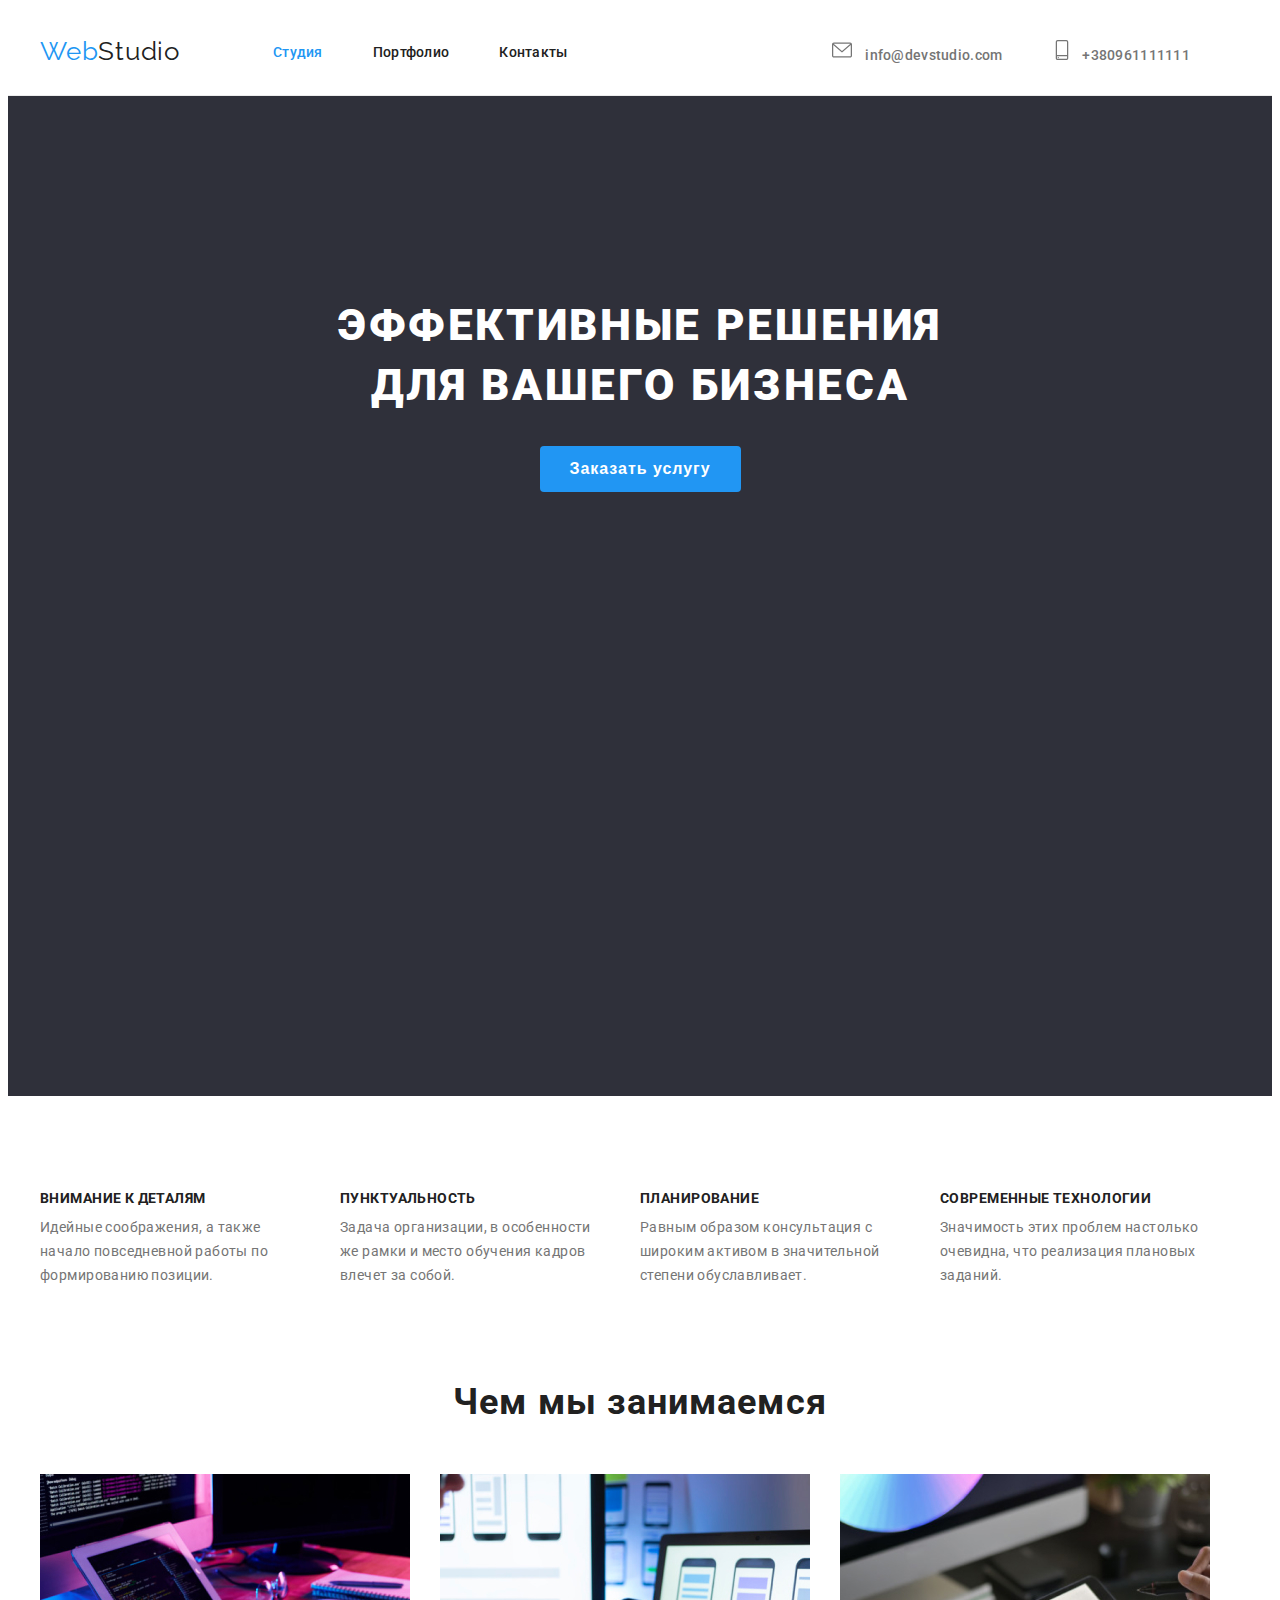
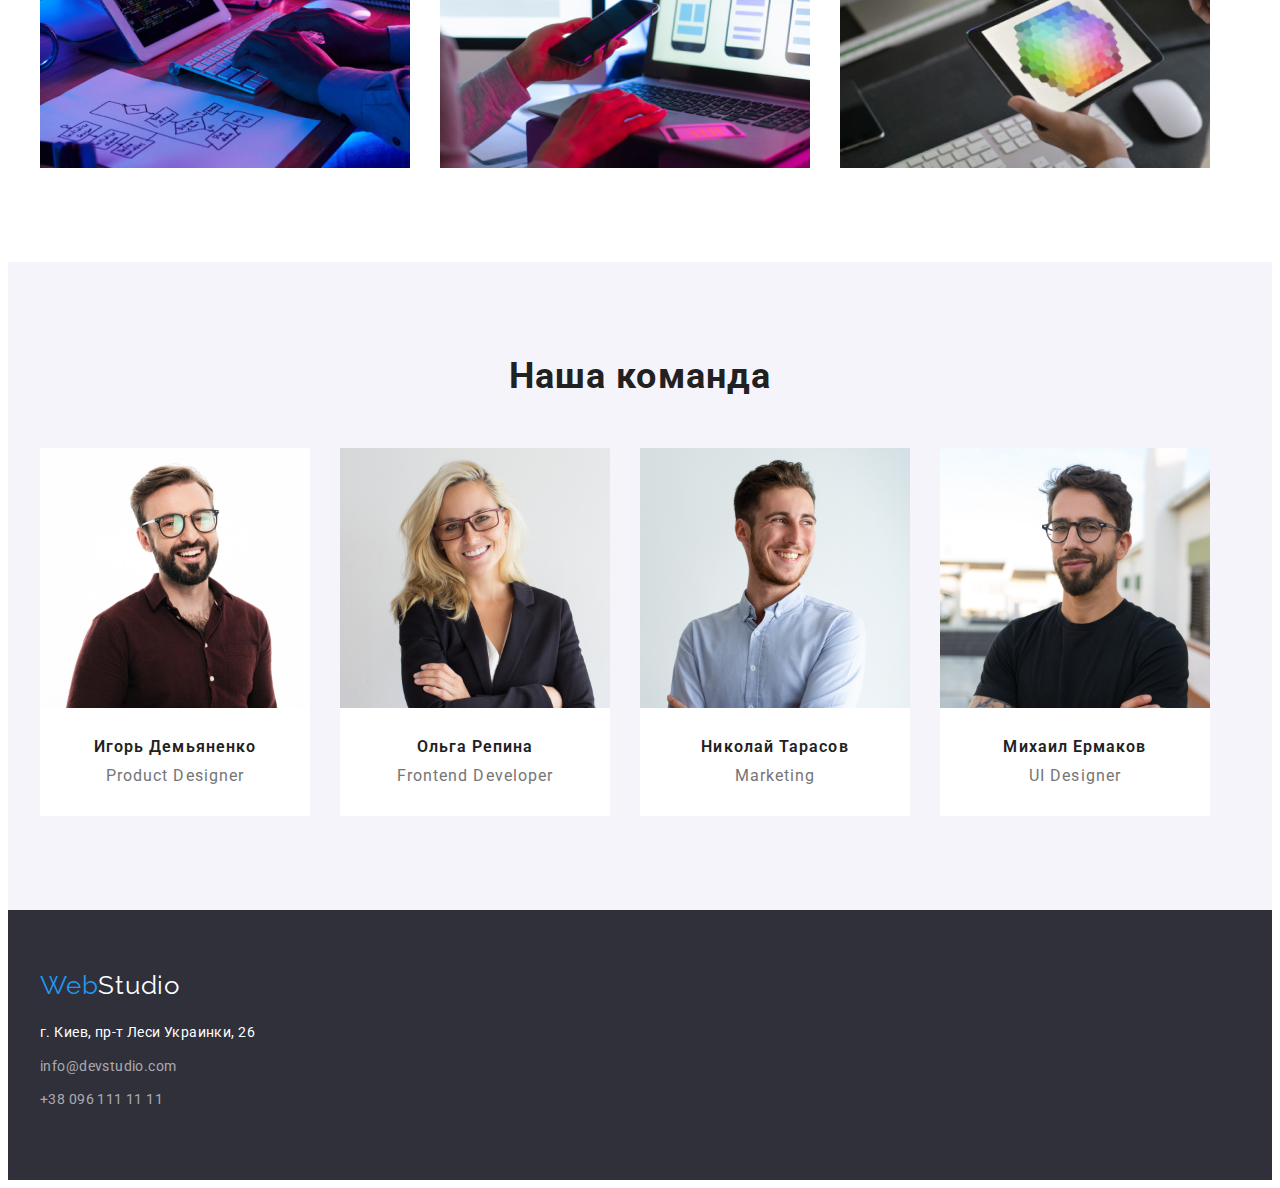
==== index.html @ 18bef652 "исправлены ошибки по 3" ====
<!DOCTYPE html>
<html lang="ru">
<head>
    <meta charset="UTF-8">
    <meta name="viewport" content="width=device-width, initial-scale=1.0">
    <title lang="en">Web Studio</title>
    <link rel="preconnect" href="https://fonts.gstatic.com"> 
    <link 
          href="https://fonts.googleapis.com/css2?family=Raleway:wght@700&family=Roboto:wght@400;500;700;900&display=swap" 
          rel="stylesheet">
    <link rel="stylesheet" href="https://cdnjs.cloudflare.com/ajax/libs/modern-normalize/1.0.0/modern-normalize.min.css" integrity="sha512-ISS7cAi1PEhQ8jnbJpJZMd29NlhNj4AWYyLOSp2CE/CsHxTCu+r+t0D2yoJudVrd0/8fTVPUVDzY5Tvli75u/g==" crossorigin="anonymous" />
    <link rel="stylesheet" href="./css/styles.css">
</head>
<!--Header-->
<body>
    <header class="header">
        <div class="conteiner main-header">
            <nav class="navigation">
                <a class="logo-link  link" href="./index.html"><span class="logo">Web</span>Studio</a>
                <ul class="navigation-list list">
                    <li class="navigation-list-item">
                        <a class="navigation-list-link link current" href="./index.html">Студия</a>
                    </li>
                    <li class="navigation-list-item">
                        <a class="navigation-list-link link" href="./portfolio.html">Портфолио</a>
                    </li>
                    <li class="navigation-list-item">
                        <a class="navigation-list-link link" href="#">Контакты</a>
                    </li>
                </ul>
            </nav>
            <ul class="list contacts-list">
                <li><a class="contacts-link link"  href="mailto:info@devstudio.com">
                    <svg class="contact-icon">
                       <use href="./symbol-defs.svg#icon-mail"></use>
                    </svg> info@devstudio.com</a>
                </li>
                <li><a class="contacts-link link" href="tel:+380961111111">
                    <svg class="contact-icon">
                        <use href="./symbol-defs.svg#icon-smartphone"></use>
                    </svg>+380961111111</a>
                </li>
            </ul>  
        </div> 
    </header>
    <main>
    <!--Hero-->
        <section class="hero">
            <div class="conteiner">
                 <h1 class="hero-text">Эффективные решения для вашего бизнеса</h1>
                 <button class="button" type="button">Заказать услугу</button>
            </div>
        </section>
        <section class="features">
            <div class="conteiner"> 
                <ul class="post-list list">
                    <li class="post-title">
                        <h4 class="post-title-text">Внимание к деталям</h4>    
                        <p class="text">Идейные соображения, а также начало повседневной работы по формированию позиции.</p>
                    </li>   
                    <li class="post-title">
                        <h4 class="post-title-text">Пунктуальность</h4>
                        <p class="text">Задача организации, в особенности же рамки и место обучения кадров влечет за собой.</p>
                    </li>
                    <li class="post-title">
                       <h4 class="post-title-text">Планирование</h4>
                       <p class="text">Равным образом консультация с широким активом в значительной степени обуславливает.</p>
                    </li>
                    <li class="post-title">
                        <h4 class="post-title-text">Современные технологии</h4>
                        <p class="text">Значимость этих проблем настолько очевидна, что реализация плановых заданий.</p>
                    </li>   
                </ul>
            </div>
        </section>
            <!--GALLERY-->
        <section class="works"> 
         <div class="conteiner">
            <h2 class="our-products">Чем мы занимаемся</h2>
            <ul class="our-products-list list">
                <li class="our-products-item">
                    <img class="computer" src="./ourproduct/box1.jpg" alt="верстка" width="370" height="294">
                </li>
                <li class="our-products-item">
                    <img class="loptop" src="./ourproduct/box2.jpg" alt="приожения" width="370" height="294">
                </li>
                <li class="our-products-item">
                    <img class="tablet" src="./ourproduct/box3.jpg" alt="дизайн" width="370" height="294">
                </li>
            </ul>
         </div>
        </section>
    <section class="team" >
        <div class="conteiner">
            <h2 class="our-team-h">Наша команда</h2>
            <ul class="our-team list">
                <li class="our-team-list">
                    <img class="igor" src="./people/img.jpg" alt="Игорь Демьяненко" width="270" height="260">
                    <div class="team-description">
                        <h3 class="our-names" >Игорь Демьяненко</h3>
                    <p class="our-profession" lang="en">Product Designer</p>
                    </div>
                </li>
                <li class="our-team-list">
                     <img class="olga" src="./people/img-1.jpg" alt="Oльга Репина" width="270" height="260">
                     <div class="team-description">
                        <h3 class="our-names" >Ольга Репина</h3>
                        <p class="our-profession" lang="en">Frontend Developer</p>
                     </div>
                </li>
                <li class="our-team-list">
                    <img class="nikolay" src="./people/img-2.jpg" alt="Николай Тарасов" width="270" height="260">
                    <div class="team-description">
                        <h3 class="our-names" >Николай Тарасов</h3>
                        <p class="our-profession" lang="en">Marketing</p>
                    </div>
                </li>
                <li class="our-team-list">
                    <img class="mihail" src="./people/img-3.jpg" alt="Михаил Ермаков" width="270" height="260">
                    <div class="team-description">
                        <h3 class="our-names" >Михаил Ермаков</h3>
                        <p class="our-profession" lang="en">UI Designer</p>
                    </div>
                </li>
            </ul>
        </div>
        
     </section>
    </main>
    <footer id="footer" class="footer"> 
        <div class="conteiner">
            <a class="logo-link-2 link" href="./index.html"><span class="logo-2">Web</span>Studio</a>
            <address>
                <ul class="footer-addres link list">
                    <li>
                        <a href="https://goo.gl/maps/Ce2jviXbWAB63QqT9" class="down-addres link">г. Киев, пр-т Леси Украинки, 26</a><br></li>
                    <li>
                        <a href="mailto:info@example.com" class="down-contacts link">info@devstudio.com</a><br></li>
                    <li>
                        <a href="tel:+380961111111" class="down-contacts link">+38 096 111 11 11</a></li>
                </ul>
            </address>
        </div>
        
</footer>
</body>   
</html>
---- css/styles.css ----
body{
    font-family: "Roboto", sans-serif;
    color: #212121;
}

html {
    --hover-color: #2196f3;
    --p-color: #757575;
    --bg-color: #2f303a;
    --text-color: #212121;
}
h1,
h2,
h3,
h4,
h5,
h6,
p{
  margin: 0;
}
ul,
ol{
  margin: 0;
  padding: 0;
}
img{
  display: block;
}
.link{
  text-decoration: none;
  display: inline-block;
}
.list{
  list-style-type: none;
  padding: 0;
  margin: 0;
}
.conteiner{
  width: 1200px;
  margin: 0 auto;
  padding: 0 15px;
  }

/*========header===========*/
.header {
  border-bottom: 1px solid #ececec;


}

.main-header{
  display: flex;
  align-items: center;
}
.navigation{
  display: flex;
  align-items: center;
}
.navigation-list{
  display: flex;
  align-items: center;
}
.logo-link{
  margin-right: 93px;
}
.link.current{
  color: var(--hover-color);
}


.logo{
    font-family: "Raleway",sans-serif;
    font-style: normal;
    font-weight: 400;
    font-size: 26px;
    line-height: 1.192;
    letter-spacing: 0.03em;
    color: #2196F3;
}
.logo-link{
    font-family: "Raleway",sans-serif;
    font-style: normal;
    font-weight: 400;
    font-size: 26px;
    line-height: 1.192;
    letter-spacing: 0.03em;
    color: var(--text-color);
}

.navigation-list-link{
  font-weight: 500;
  font-size: 14px;
  line-height: 1.143;
  letter-spacing: 0.02em;
  color: var(--text-color);
}
.navigation-list-link,
.contacts-link {
padding: 32px 0;
}
.navigation-list-link:hover,
.navigation-list-link:focus{
   color: var(--hover-color);
}
.navigation-list-item:not(:last-child){
  margin-right: 50px;
}

.contacts-list{
  display: flex;
  align-items: center;
  margin-left: auto;
}

.contacts-link{
  font-weight: 500;
  font-size: 14px;
  line-height: 1.143;
  letter-spacing: 0.02em;
  margin-right: 50px;
   color: #757575;
}
.contacts-link:hover,
.contacts-link:focus{
    color: #2196F3;
}
.contact-icon{
  width: 20px;
  height: 20px;
  margin-right: 10px;
}


/*===============HERO=========*/
.hero {
max-width: 1600px;
height: 600px;
margin-left: auto;
margin-right: auto;
padding-bottom: 200px;
padding-top: 200px;
background: var(--bg-color);

text-align: center;
}


.hero-text{
    font-weight: 900;
    font-size: 44px;
    line-height: 1.36;
    letter-spacing: 0.06em;
    text-transform: uppercase;
    max-width: 700px;
    color: #FFFFFF;
    margin-left: auto;
    margin-right: auto;
    margin-bottom: 30px;

}
/*------------button---------*/

.button{
min-width: 200px;
border: none;
background: #2196F3;
border-radius: 4px;
font-weight: 700;
font-size: 16px;
line-height: 1.875;
text-align: center;
letter-spacing: 0.06em;
color: #FFFFFF;
padding: 8px 30px;
display: inline-block;
}

  .button:hover {
    background-color: #ffffff;
    color: var(--hover-color);
  }
  .overlay{
    height:  600px;
  }

   /*==========section-title===========*/
  
  .features{
    padding-top: 94px;
    padding-bottom: 94px;
  }
  .post-list{
  display: flex;
  }
  .post-title{
    width: 270px;
    }
    .post-title:not(:last-child){
      margin-right: 30px;
    }
  
   .post-title-text{
    font-weight: 700;
    font-size: 14px;
    line-height: 1.142;
    letter-spacing: 0.03em;
    text-transform: uppercase;
    color: var(--text-color);
    margin-bottom: 10px;
  }
  
.text{
  font-size: 14px;
  line-height: 1.714;
  letter-spacing: 0.03em;
  color: #757575;
}

.our-products{
  font-weight: 700;
  font-size: 36px;
  line-height: 1.667;
  text-align: center;
  letter-spacing: 0.03em;
  color: var(--text-color);
}


/*=======GALERY=========*/
.works{
  padding-bottom: 94px;
  text-align: center;
}
.our-products{
font-weight: 700;
font-size: 36px;
line-height: 1.166;
letter-spacing: 0.03em;
margin-bottom: 50px;
color:var(--text-color);
}
.our-products-list{
  display: flex;
  align-items: center;
}
.our-products-item:not(:last-child) {
margin-right: 30px;
}

/*===========TEAM==========*/

.team{
  padding-top: 94px;
  padding-bottom: 94px;
  text-align: center;
background: #F5F4FA;
}
.our-team-h{
font-weight: 700;
font-size: 36px;
line-height: 1.166;
letter-spacing: 0.03em;
margin-bottom: 50px;
color: var(--text-color);
}
.our-team{
font-weight: 700;
font-size: 36px;
line-height: 1.166;
letter-spacing: 0.03em;
display: flex;
align-items: center;

}

.team-description{
  padding: 30px 15px;
}

/*----------img--------------*/
.our-team-list:not(:last-child){
margin-right: 30px;

}
.our-team-list{
  background-color: #FFFFFF;
}
.our-names {
  font-weight: 600;
  font-size: 16px;
  line-height: 1.18;
  color: var(--text-color);
}

.our-names {
  text-decoration: none;
}

.our-profession {
  margin-top: 10px;
  font-weight: 400;
  font-size: 16px;
  line-height: 1.18;
  color: var(--p-color);
}

/*=======footer=========*/
.footer {
    padding: 60px 0;
    background: var(--bg-color);
  }

  .logo-2 {
    font-family: "Raleway",sans-serif;
    font-style: normal;
    font-weight: 400;
    font-size: 26px;
    line-height: 1.192;
    letter-spacing: 0.03em;
    
    color: #2196F3;}
  .logo-link-2{
    font-family: "Raleway",sans-serif;
    font-style: normal;
    font-weight: 400;
    font-size: 26px;
    line-height: 1.192;
    letter-spacing: 0.03em;
    color: #ffffff;}
    .logo-link-2{
      margin-bottom: 20px;
    }
     
  .down-addres {
    font-style: normal;
    font-size: 14px;
    line-height: 1.714;
    letter-spacing: 0.03em;
    color: #FFFFFF;
  }
  .down-addres:hover {
    color: var(--hover-color);
  }
  .down-addres{
    margin-bottom: 9px;
  }
  .down-contacts {
    font-style: normal;
    font-weight: normal;
    font-size: 14px;
    line-height: 24px;
    letter-spacing: 0.03em;
    color: rgba(255, 255, 255, 0.6);
  }
  .down-contacts:hover {
    color: var(--hover-color);
  }
  .down-contacts{
    margin-bottom: 9px;
  }

/*===========PORTFOLIO============*/
/*---buttons такаие же как и встудии--*/
.main-title{
  padding-top: 94px;
  padding-bottom: 94px;
}
.navigation-portfolio-btn{
  display: flex;
  justify-content: center;
  margin-bottom: 50px;
}
.portfolio-button{
  font-family: inherit;
  border: none;
  background: #F5F4FA;
  border-radius: 4px;
  font-weight: 500;
  font-size: 16px;
  line-height: 1.62;
  text-align: center;
  letter-spacing: 0.06em;
  color: var(--text-color);
  padding: 6px 20px;
  display: inline-block;
  }
  .all{
    min-width: 73px;
  }
  .sites{
    min-width: 128px;
  }
  .apps{
    min-width: 145px;
  }
  .design{
    min-width: 103px;
  }
  .marketing{
    min-width: 130px;
  }
  
    .portfolio-button:hover,
    .portfolio-button:focus
     {
       cursor: pointer;
      background-color: var(--hover-color);
      color: #FFFFFF;
    }
.btn-link:not(:last-child){
  margin-right: 8px;
}
.link-title-img{
  display: flex;
  flex-wrap: wrap;
  align-items: center;
}
.navigation-link{
  max-width: 370px;
  margin-right: 30px;
  background-color: #FFFFFF;
  border: 1px solid #EEEEEE;
  box-sizing: border-box;
  margin-bottom: 30px;
}
.navigation-link:nth-child(3n){
  margin-right: 0;
}
.our-works {
font-weight: 700;
font-size: 18px;
line-height: 200%;
letter-spacing: 0.06em;
color: var(--text-color);
margin-bottom: 4px;
}
.our-works-text{
font-weight: normal;
font-size: 16px;
line-height: 1.875;
letter-spacing: 0.03em;
color: var(--p-color)
}
.project-description{
  padding: 20px 24px;
}
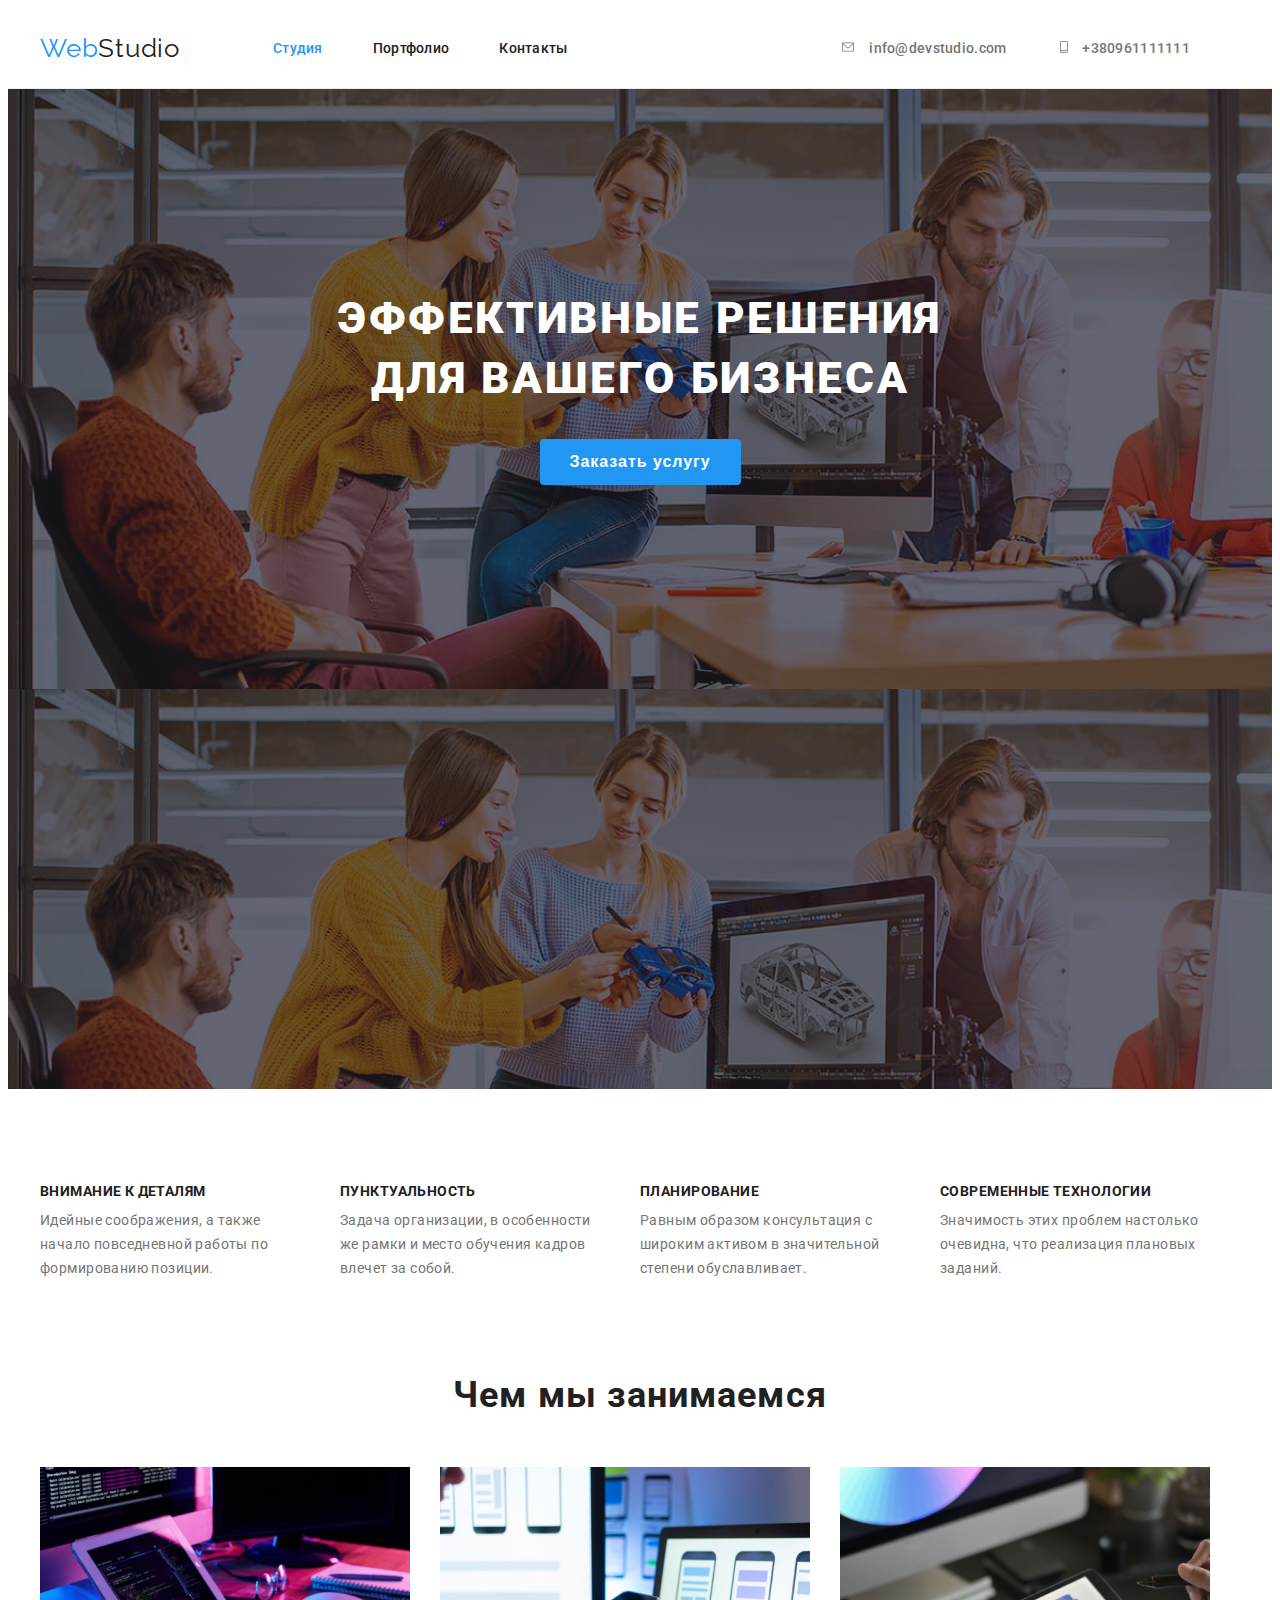
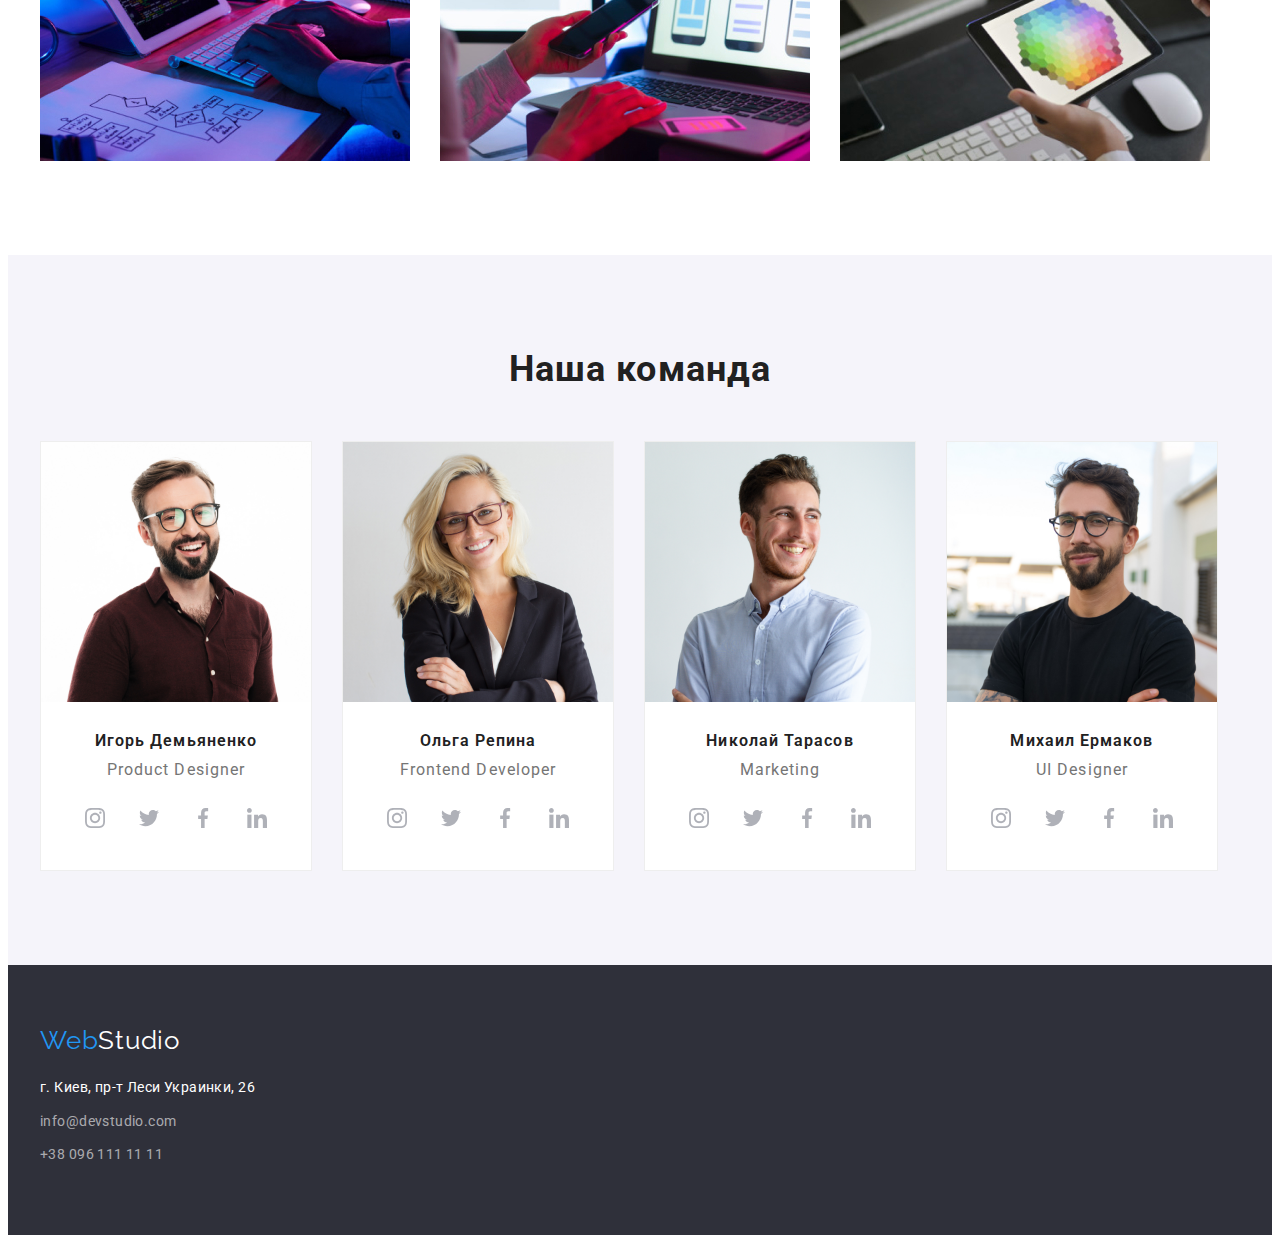
==== commit 024711c0: "социальные иконки в процессе" ====
--- a/index.html
+++ b/index.html
@@ -32,12 +32,12 @@
             <ul class="list contacts-list">
                 <li><a class="contacts-link link"  href="mailto:info@devstudio.com">
                     <svg class="contact-icon">
-                       <use href="./symbol-defs.svg#icon-mail"></use>
+                       <use href="./images/sprite.svg#icon-mail"></use>
                     </svg> info@devstudio.com</a>
                 </li>
                 <li><a class="contacts-link link" href="tel:+380961111111">
                     <svg class="contact-icon">
-                        <use href="./symbol-defs.svg#icon-smartphone"></use>
+                        <use href="./images/sprite.svg#icon-smartphone"></use>
                     </svg>+380961111111</a>
                 </li>
             </ul>  
@@ -99,6 +99,36 @@
                     <div class="team-description">
                         <h3 class="our-names" >Игорь Демьяненко</h3>
                     <p class="our-profession" lang="en">Product Designer</p>
+                    <ul class="social-list list">
+                        <li class="social-list-item">
+                            <a href="" class="social-list-link link">
+                                <svg class="social-list-icon">
+                                    <use href="./images/sprite.svg#icon-instagram"></use>
+                                </svg>
+                            </a>
+                        </li>
+                        <li class="social-list-item">
+                            <a href="" class="social-list-link link">
+                                <svg class="social-list-icon">
+                                    <use href="./images/sprite.svg#icon-twitter"></use>
+                                </svg>
+                            </a>
+                        </li>
+                        <li class="social-list-item">
+                            <a href="" class="social-list-link link">
+                                <svg class="social-list-icon">
+                                    <use href="./images/sprite.svg#icon-facebook"></use>
+                                </svg>
+                            </a>
+                        </li>
+                        <li class="social-list-item">
+                            <a href="" class="social-list-link link">
+                                <svg class="social-list-icon">
+                                    <use href="./images/sprite.svg#icon-linkedin"></use>
+                                </svg>
+                            </a>
+                        </li>
+                    </ul>
                     </div>
                 </li>
                 <li class="our-team-list">
@@ -106,6 +136,36 @@
                      <div class="team-description">
                         <h3 class="our-names" >Ольга Репина</h3>
                         <p class="our-profession" lang="en">Frontend Developer</p>
+                        <ul class="social-list list">
+                            <li class="social-list-item">
+                                <a href="" class="social-list-link link">
+                                    <svg class="social-list-icon">
+                                        <use href="./images/sprite.svg#icon-instagram"></use>
+                                    </svg>
+                                </a>
+                            </li>
+                            <li class="social-list-item">
+                                <a href="" class="social-list-link link">
+                                    <svg class="social-list-icon">
+                                        <use href="./images/sprite.svg#icon-twitter"></use>
+                                    </svg>
+                                </a>
+                            </li>
+                            <li class="social-list-item">
+                                <a href="" class="social-list-link link">
+                                    <svg class="social-list-icon">
+                                        <use href="./images/sprite.svg#icon-facebook"></use>
+                                    </svg>
+                                </a>
+                            </li>
+                            <li class="social-list-item">
+                                <a href="" class="social-list-link link">
+                                    <svg class="social-list-icon">
+                                        <use href="./images/sprite.svg#icon-linkedin"></use>
+                                    </svg>
+                                </a>
+                            </li>
+                        </ul>
                      </div>
                 </li>
                 <li class="our-team-list">
@@ -113,6 +173,36 @@
                     <div class="team-description">
                         <h3 class="our-names" >Николай Тарасов</h3>
                         <p class="our-profession" lang="en">Marketing</p>
+                        <ul class="social-list list">
+                        <li class="social-list-item">
+                            <a href="" class="social-list-link link">
+                                <svg class="social-list-icon">
+                                    <use href="./images/sprite.svg#icon-instagram"></use>
+                                </svg>
+                            </a>
+                        </li>
+                        <li class="social-list-item">
+                            <a href="" class="social-list-link link">
+                                <svg class="social-list-icon">
+                                    <use href="./images/sprite.svg#icon-twitter"></use>
+                                </svg>
+                            </a>
+                        </li>
+                        <li class="social-list-item">
+                            <a href="" class="social-list-link link">
+                                <svg class="social-list-icon">
+                                    <use href="./images/sprite.svg#icon-facebook"></use>
+                                </svg>
+                            </a>
+                        </li>
+                        <li class="social-list-item">
+                            <a href="" class="social-list-link link">
+                                <svg class="social-list-icon">
+                                    <use href="./images/sprite.svg#icon-linkedin"></use>
+                                </svg>
+                            </a>
+                        </li>
+                    </ul>
                     </div>
                 </li>
                 <li class="our-team-list">
@@ -120,6 +210,36 @@
                     <div class="team-description">
                         <h3 class="our-names" >Михаил Ермаков</h3>
                         <p class="our-profession" lang="en">UI Designer</p>
+                    <ul class="social-list list">
+                        <li class="social-list-item">
+                            <a href="" class="social-list-link link">
+                                <svg class="social-list-icon">
+                                    <use href="./images/sprite.svg#icon-instagram"></use>
+                                </svg>
+                            </a>
+                        </li>
+                        <li class="social-list-item">
+                            <a href="" class="social-list-link link">
+                                <svg class="social-list-icon">
+                                    <use href="./images/sprite.svg#icon-twitter"></use>
+                                </svg>
+                            </a>
+                        </li>
+                        <li class="social-list-item">
+                            <a href="" class="social-list-link link">
+                                <svg class="social-list-icon">
+                                    <use href="./images/sprite.svg#icon-facebook"></use>
+                                </svg>
+                            </a>
+                        </li>
+                        <li class="social-list-item">
+                            <a href="" class="social-list-link link">
+                                <svg class="social-list-icon">
+                                    <use href="./images/sprite.svg#icon-linkedin"></use>
+                                </svg>
+                            </a>
+                        </li>
+                    </ul>
                     </div>
                 </li>
             </ul>
--- a/css/styles.css
+++ b/css/styles.css
@@ -44,8 +44,6 @@
 /*========header===========*/
 .header {
   border-bottom: 1px solid #ececec;
-
-
 }
 
 .main-header{
@@ -125,9 +123,14 @@
     color: #2196F3;
 }
 .contact-icon{
-  width: 20px;
-  height: 20px;
+  width: 16px;
+  height: 12px;
   margin-right: 10px;
+  align-items: center;
+}
+.contact-icon:focus
+.contact-icon:hover{
+  fill: var(--hover-color);
 }
 
 
@@ -140,9 +143,15 @@
 padding-bottom: 200px;
 padding-top: 200px;
 background: var(--bg-color);
-
+background-image: 
+linear-gradient(to right, 
+rgba(47, 48, 58, 0.4), 
+rgba(47, 48, 58, 0.4)
+),
+url("../hero/Img.jpg");
 text-align: center;
 }
+
 
 
 .hero-text{
@@ -274,16 +283,17 @@
 }
 
 .team-description{
-  padding: 30px 15px;
+  padding: 30px 32px;
 }
 
 /*----------img--------------*/
 .our-team-list:not(:last-child){
 margin-right: 30px;
-
 }
 .our-team-list{
-  background-color: #FFFFFF;
+ background-color: #FFFFFF;
+ border: 1px solid #EEEEEE;
+ box-sizing: border-box;
 }
 .our-names {
   font-weight: 600;
@@ -302,6 +312,29 @@
   font-size: 16px;
   line-height: 1.18;
   color: var(--p-color);
+  margin-bottom: 16px;
+}
+.social-list{
+  display: flex;
+  justify-content: space-between;
+}
+.social-list-icon{
+  width: 20px;
+  height: 20px;
+  
+}
+.social-list-link{
+  display: flex;
+  justify-content: center;
+  align-items: center;
+  width: 44px;
+  height: 44px;
+  background-color: #ffffff;
+  border-radius: 50%;
+}
+.social-list-link:hover .social-list-icon,
+.social-list-link:focus .social-list-icon{
+background-color: var(--hover-color);
 }
 
 /*=======footer=========*/
@@ -418,13 +451,22 @@
 .navigation-link{
   max-width: 370px;
   margin-right: 30px;
+  margin-bottom: 30px;
   background-color: #FFFFFF;
   border: 1px solid #EEEEEE;
   box-sizing: border-box;
-  margin-bottom: 30px;
+  box-shadow: 
+  0px 1px 1px rgba(0, 0, 0, 0.12), 
+  0px 4px 4px rgba(0, 0, 0, 0.06), 
+  1px 4px 6px rgba(0, 0, 0, 0.16);
 }
 .navigation-link:nth-child(3n){
   margin-right: 0;
+}
+.navigation-link-img:focus
+.navigation-link-img:hover{
+  color: var(--hover-color);
+
 }
 .our-works {
 font-weight: 700;
@@ -442,6 +484,7 @@
 color: var(--p-color)
 }
 .project-description{
+  width: 370px;
   padding: 20px 24px;
 }
 
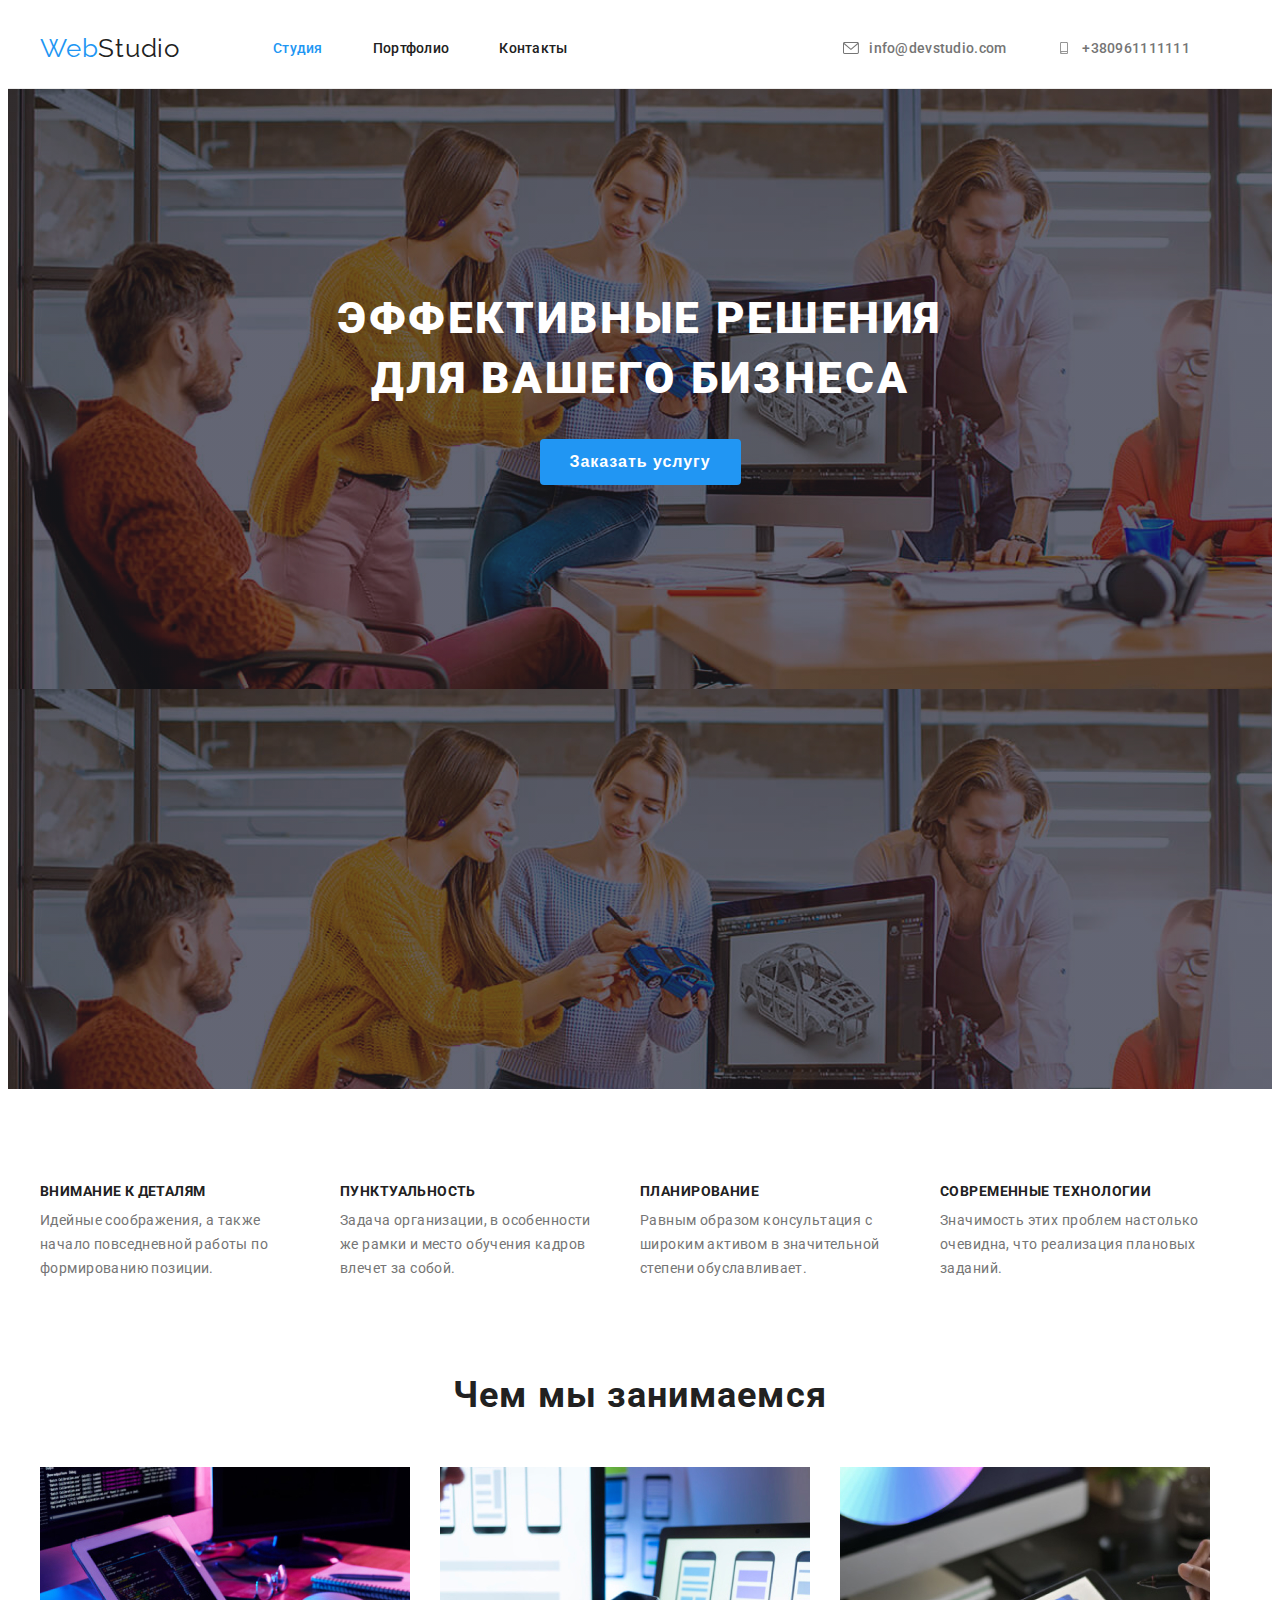
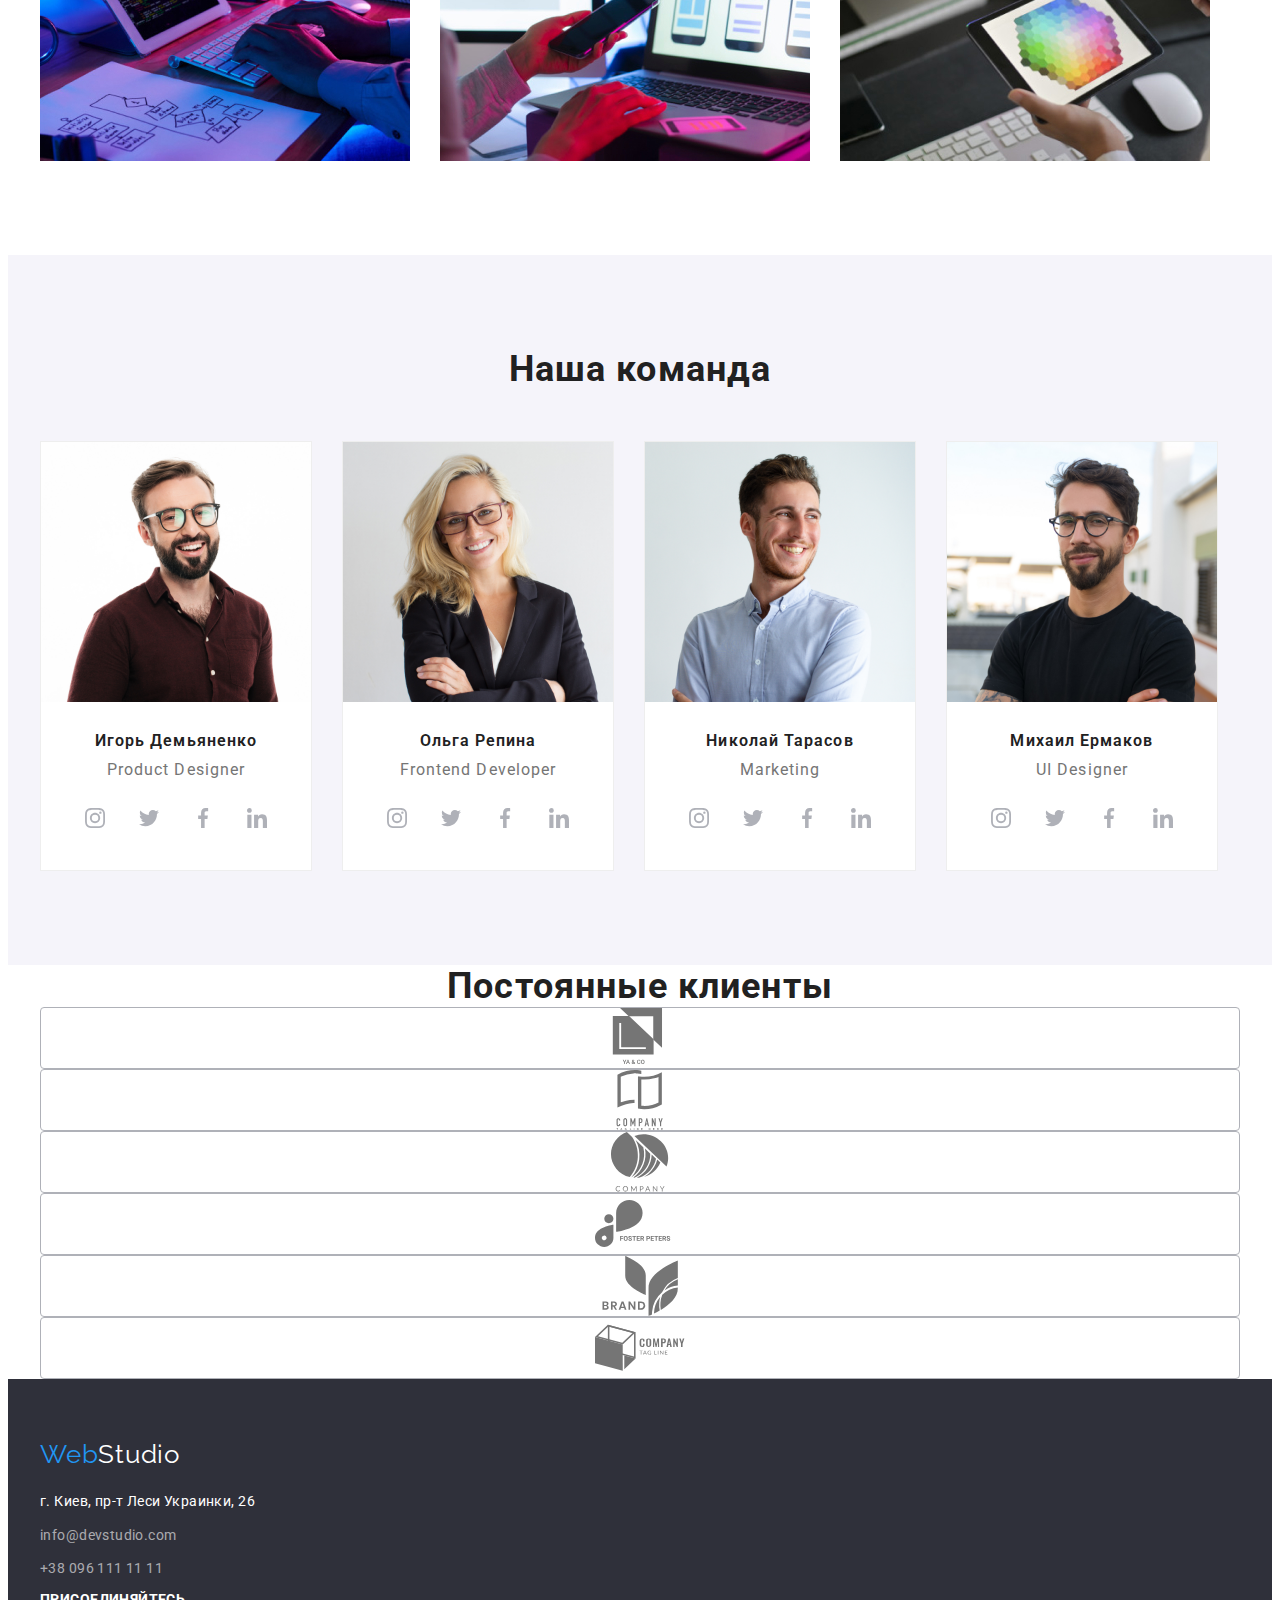
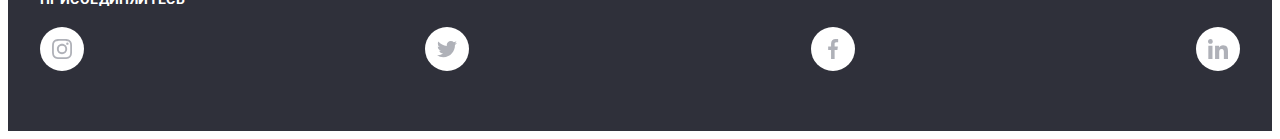
==== commit db37518a: "наши заказчики" ====
--- a/index.html
+++ b/index.html
@@ -244,22 +244,106 @@
                 </li>
             </ul>
         </div>
-        
-     </section>
+    </section>
+        <section class="our-costumers">
+            <div class="conteiner">
+            <h3 class="our-costumers">Постоянные клиенты</h3>
+            <ul class="coustumer-list list">
+                <li class="client-link">
+                    <a href="#" class="client-list-link">
+                        <svg class="client-icon">
+                            <use href="./images/sprite.svg#icon-logo1"></use>
+                        </svg>
+                    </a>
+                </li>
+                <li class="client-link">
+                    <a href="#" class="client-list-link">
+                        <svg class="client-icon">
+                            <use href="./images/sprite.svg#icon-logo2"></use>
+                        </svg>
+                    </a>
+                </li>
+                <li class="client-link">
+                    <a href="#" class="client-list-link">
+                        <svg class="client-icon">
+                            <use href="./images/sprite.svg#icon-logo3"></use>
+                        </svg>
+                    </a>
+                </li>
+                <li class="client-link">
+                    <a href="" class="client-list-link">
+                        <svg class="client-icon">
+                            <use href="./images/sprite.svg#icon-logo4"></use>
+                        </svg>
+                    </a>
+                </li>
+                <li class="client-link">
+                    <a href="" class="client-list-link">
+                        <svg class="client-icon">
+                            <use href="./images/sprite.svg#icon-logo5"></use>
+                    </svg>
+                    </a>
+                </li>
+                <li class="client-link">
+                    <a href="" class="client-list-link">
+                        <svg class="client-icon">
+                            <use href="./images/sprite.svg#icon-logo6"></use>
+                        </svg>
+                    </a>
+                </li>
+            </ul>
+            </div>
+        </section>
     </main>
     <footer id="footer" class="footer"> 
         <div class="conteiner">
             <a class="logo-link-2 link" href="./index.html"><span class="logo-2">Web</span>Studio</a>
-            <address>
-                <ul class="footer-addres link list">
-                    <li>
-                        <a href="https://goo.gl/maps/Ce2jviXbWAB63QqT9" class="down-addres link">г. Киев, пр-т Леси Украинки, 26</a><br></li>
-                    <li>
-                        <a href="mailto:info@example.com" class="down-contacts link">info@devstudio.com</a><br></li>
-                    <li>
-                        <a href="tel:+380961111111" class="down-contacts link">+38 096 111 11 11</a></li>
-                </ul>
-            </address>
+            <div class="right">
+                <address>
+                    <ul class="footer-addres link list">
+                        <li>
+                            <a href="https://goo.gl/maps/Ce2jviXbWAB63QqT9" class="down-addres link">г. Киев, пр-т Леси Украинки, 26</a><br></li>
+                        <li>
+                            <a href="mailto:info@example.com" class="down-contacts link">info@devstudio.com</a><br></li>
+                        <li>
+                            <a href="tel:+380961111111" class="down-contacts link">+38 096 111 11 11</a></li>
+                    </ul>
+                </address>
+            </div>
+            <div class="joing-us">
+                <h3 class="join">Присоединяйтесь</h3>
+                <ul class="social-list list">
+                <li class="social-list-item">
+                    <a href="" class="social-list-link link">
+                        <svg class="social-list-icon">
+                            <use href="./images/sprite.svg#icon-instagram"></use>
+                        </svg>
+                    </a>
+                </li>
+                <li class="social-list-item">
+                    <a href="" class="social-list-link link">
+                        <svg class="social-list-icon">
+                            <use href="./images/sprite.svg#icon-twitter"></use>
+                        </svg>
+                    </a>
+                </li>
+                <li class="social-list-item">
+                    <a href="" class="social-list-link link">
+                        <svg class="social-list-icon">
+                            <use href="./images/sprite.svg#icon-facebook"></use>
+                        </svg>
+                    </a>
+                </li>
+                <li class="social-list-item">
+                    <a href="" class="social-list-link link">
+                        <svg class="social-list-icon">
+                            <use href="./images/sprite.svg#icon-linkedin"></use>
+                        </svg>
+                    </a>
+                </li>
+            </ul>
+            </div>
+            
         </div>
         
 </footer>
--- a/css/styles.css
+++ b/css/styles.css
@@ -111,6 +111,9 @@
 }
 
 .contacts-link{
+  display: inline-flex;
+  justify-content: center;
+  align-items: center;
   font-weight: 500;
   font-size: 14px;
   line-height: 1.143;
@@ -126,7 +129,7 @@
   width: 16px;
   height: 12px;
   margin-right: 10px;
-  align-items: center;
+  fill: currentColor;
 }
 .contact-icon:focus
 .contact-icon:hover{
@@ -321,8 +324,9 @@
 .social-list-icon{
   width: 20px;
   height: 20px;
-  
-}
+  fill: #AFB1B8; 
+}
+
 .social-list-link{
   display: flex;
   justify-content: center;
@@ -332,15 +336,76 @@
   background-color: #ffffff;
   border-radius: 50%;
 }
+.social-list-link:hover,
+.social-list-link:focus{
+background-color: var(--hover-color);
+}
 .social-list-link:hover .social-list-icon,
 .social-list-link:focus .social-list-icon{
-background-color: var(--hover-color);
-}
+  fill: #ffffff;
+}
+.costomers{
+  padding-top: 94px;
+}
+.costomer-list-link{
+  display: flex;
+  justify-content: space-between;
+}
+.our-costumers{
+font-weight: 700;
+font-size: 36px;
+line-height: 42px;
+text-align: center;
+letter-spacing: 0.03em;
+color:var(--text-color);
+}
+.client-linl{
+  display: flex;
+  justify-content: center;
+  align-items: center;
+  width: 170px;height: 90px;
+}
+.client-list-link{
+  width: 100%;
+  height: 100%;
+  border: 1px solid;
+  border-color: #AFB1B8;
+  box-sizing: border-box;
+  border-radius: 4px;
+  display: flex;
+  justify-content: center;
+  align-items: center;
+}
+.client-list-link:hover
+.client-list-link:focus{
+  border-color: var(--hover-color);
+}
+.client-icon{
+  fill: var(--p-color);
+  width: 90px;
+  height: 60px;
+}
+
 
 /*=======footer=========*/
 .footer {
     padding: 60px 0;
     background: var(--bg-color);
+  }
+  .join-us{
+    display: flex;
+    padding: 72px 70px;
+  }
+  .join{
+    display: inline-block;
+    justify-content: baseline;
+  font-weight: 700;
+  font-size: 14px;
+  line-height: 1.142;
+  letter-spacing: 0.03em;
+  text-transform: uppercase;
+  color: #FFFFFF;
+  margin-bottom: 20px;
   }
 
   .logo-2 {
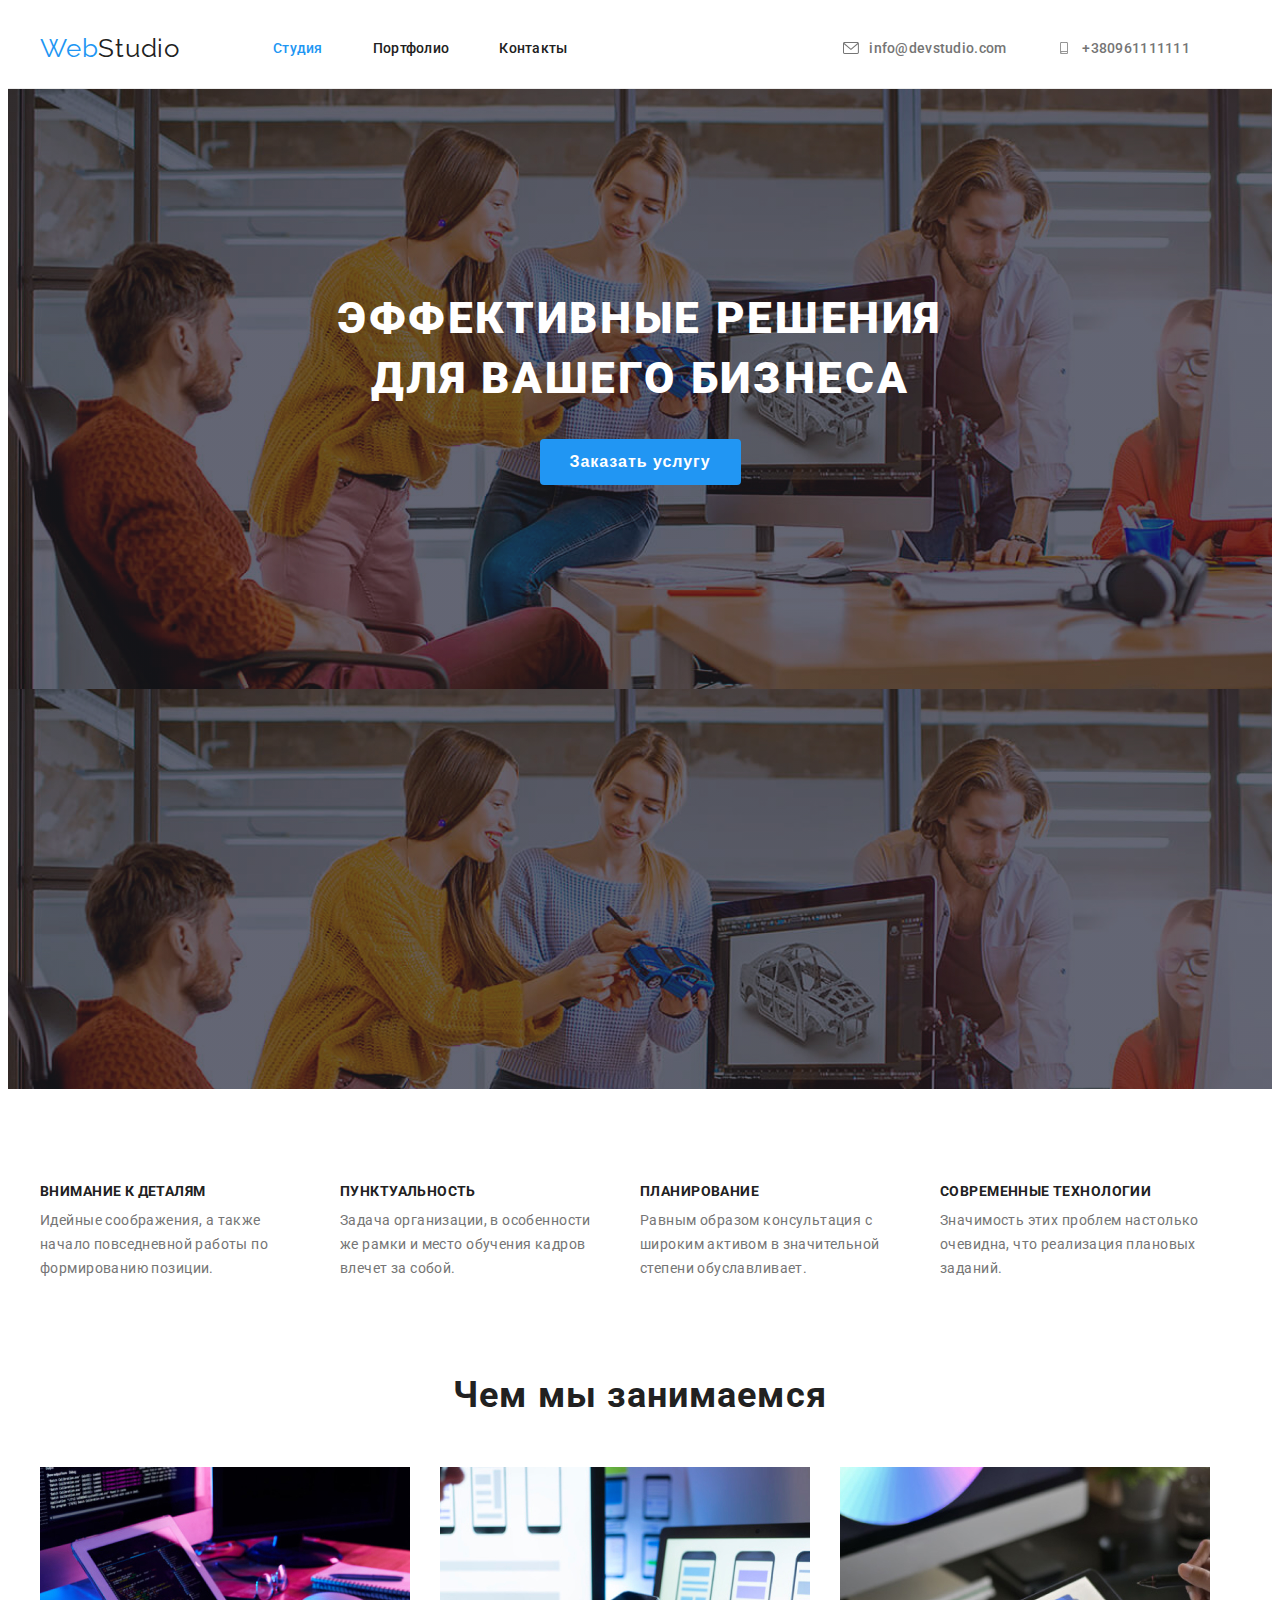
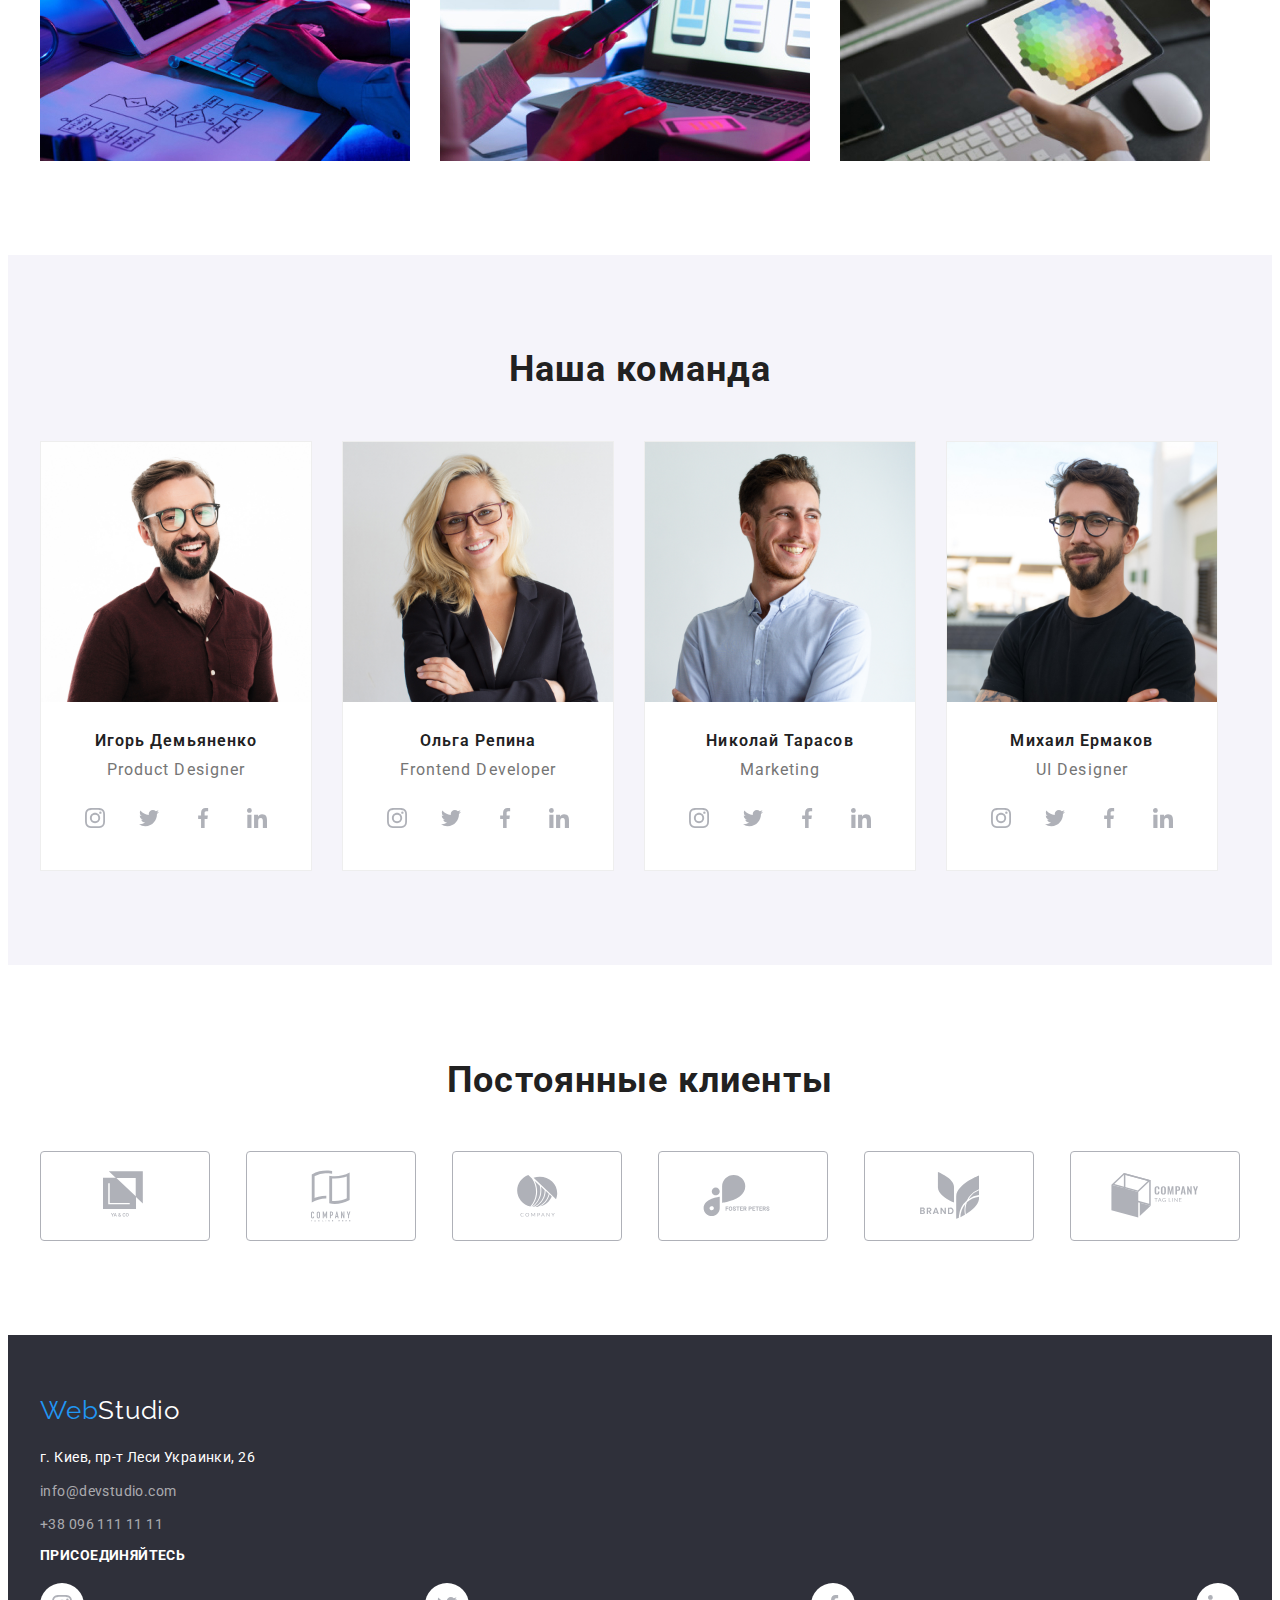
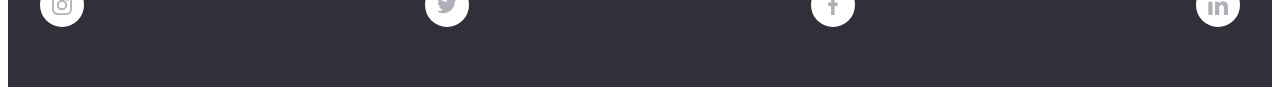
==== commit 4a976c47: "постоянные клиенты без ховера" ====
--- a/index.html
+++ b/index.html
@@ -247,46 +247,46 @@
     </section>
         <section class="our-costumers">
             <div class="conteiner">
-            <h3 class="our-costumers">Постоянные клиенты</h3>
+            <h3 class="our-costumers-h">Постоянные клиенты</h3>
             <ul class="coustumer-list list">
                 <li class="client-link">
                     <a href="#" class="client-list-link">
-                        <svg class="client-icon">
+                        <svg class="client-icon" width="44" height="49">
                             <use href="./images/sprite.svg#icon-logo1"></use>
                         </svg>
                     </a>
                 </li>
                 <li class="client-link">
                     <a href="#" class="client-list-link">
-                        <svg class="client-icon">
-                            <use href="./images/sprite.svg#icon-logo2"></use>
+                        <svg class="client-icon" width="40" height="52">
+                            <use href="./images/sprite.svg#icon-logo2" ></use>
                         </svg>
                     </a>
                 </li>
                 <li class="client-link">
                     <a href="#" class="client-list-link">
-                        <svg class="client-icon">
+                        <svg class="client-icon" width="41" height="42">
                             <use href="./images/sprite.svg#icon-logo3"></use>
                         </svg>
                     </a>
                 </li>
                 <li class="client-link">
                     <a href="" class="client-list-link">
-                        <svg class="client-icon">
+                        <svg class="client-icon" width="80" height="42">
                             <use href="./images/sprite.svg#icon-logo4"></use>
                         </svg>
                     </a>
                 </li>
                 <li class="client-link">
                     <a href="" class="client-list-link">
-                        <svg class="client-icon">
+                        <svg class="client-icon" width="59" height="47">
                             <use href="./images/sprite.svg#icon-logo5"></use>
                     </svg>
                     </a>
                 </li>
                 <li class="client-link">
                     <a href="" class="client-list-link">
-                        <svg class="client-icon">
+                        <svg class="client-icon" width="88" height="45">
                             <use href="./images/sprite.svg#icon-logo6"></use>
                         </svg>
                     </a>
@@ -297,8 +297,8 @@
     </main>
     <footer id="footer" class="footer"> 
         <div class="conteiner">
+            <div class="right">
             <a class="logo-link-2 link" href="./index.html"><span class="logo-2">Web</span>Studio</a>
-            <div class="right">
                 <address>
                     <ul class="footer-addres link list">
                         <li>
@@ -311,7 +311,7 @@
                 </address>
             </div>
             <div class="joing-us">
-                <h3 class="join">Присоединяйтесь</h3>
+                <p class="join">Присоединяйтесь</p>
                 <ul class="social-list list">
                 <li class="social-list-item">
                     <a href="" class="social-list-link link">
--- a/css/styles.css
+++ b/css/styles.css
@@ -344,26 +344,30 @@
 .social-list-link:focus .social-list-icon{
   fill: #ffffff;
 }
-.costomers{
+/*==========COSTUMORS==========*/
+.our-costumers{
   padding-top: 94px;
-}
-.costomer-list-link{
+  padding-bottom: 94px;
+}
+.coustumer-list{
   display: flex;
   justify-content: space-between;
 }
-.our-costumers{
+.our-costumers-h{
 font-weight: 700;
 font-size: 36px;
 line-height: 42px;
 text-align: center;
 letter-spacing: 0.03em;
 color:var(--text-color);
-}
-.client-linl{
+margin-bottom: 50px;
+}
+.client-link{
   display: flex;
   justify-content: center;
   align-items: center;
-  width: 170px;height: 90px;
+  width: 170px;
+  height: 90px;
 }
 .client-list-link{
   width: 100%;
@@ -380,10 +384,12 @@
 .client-list-link:focus{
   border-color: var(--hover-color);
 }
+.client-list-link:focus 
+.client-list-link:hover {
+  fill: var(--hover-color);
+}
 .client-icon{
-  fill: var(--p-color);
-  width: 90px;
-  height: 60px;
+  fill: #AFB1B8;;
 }
 
 
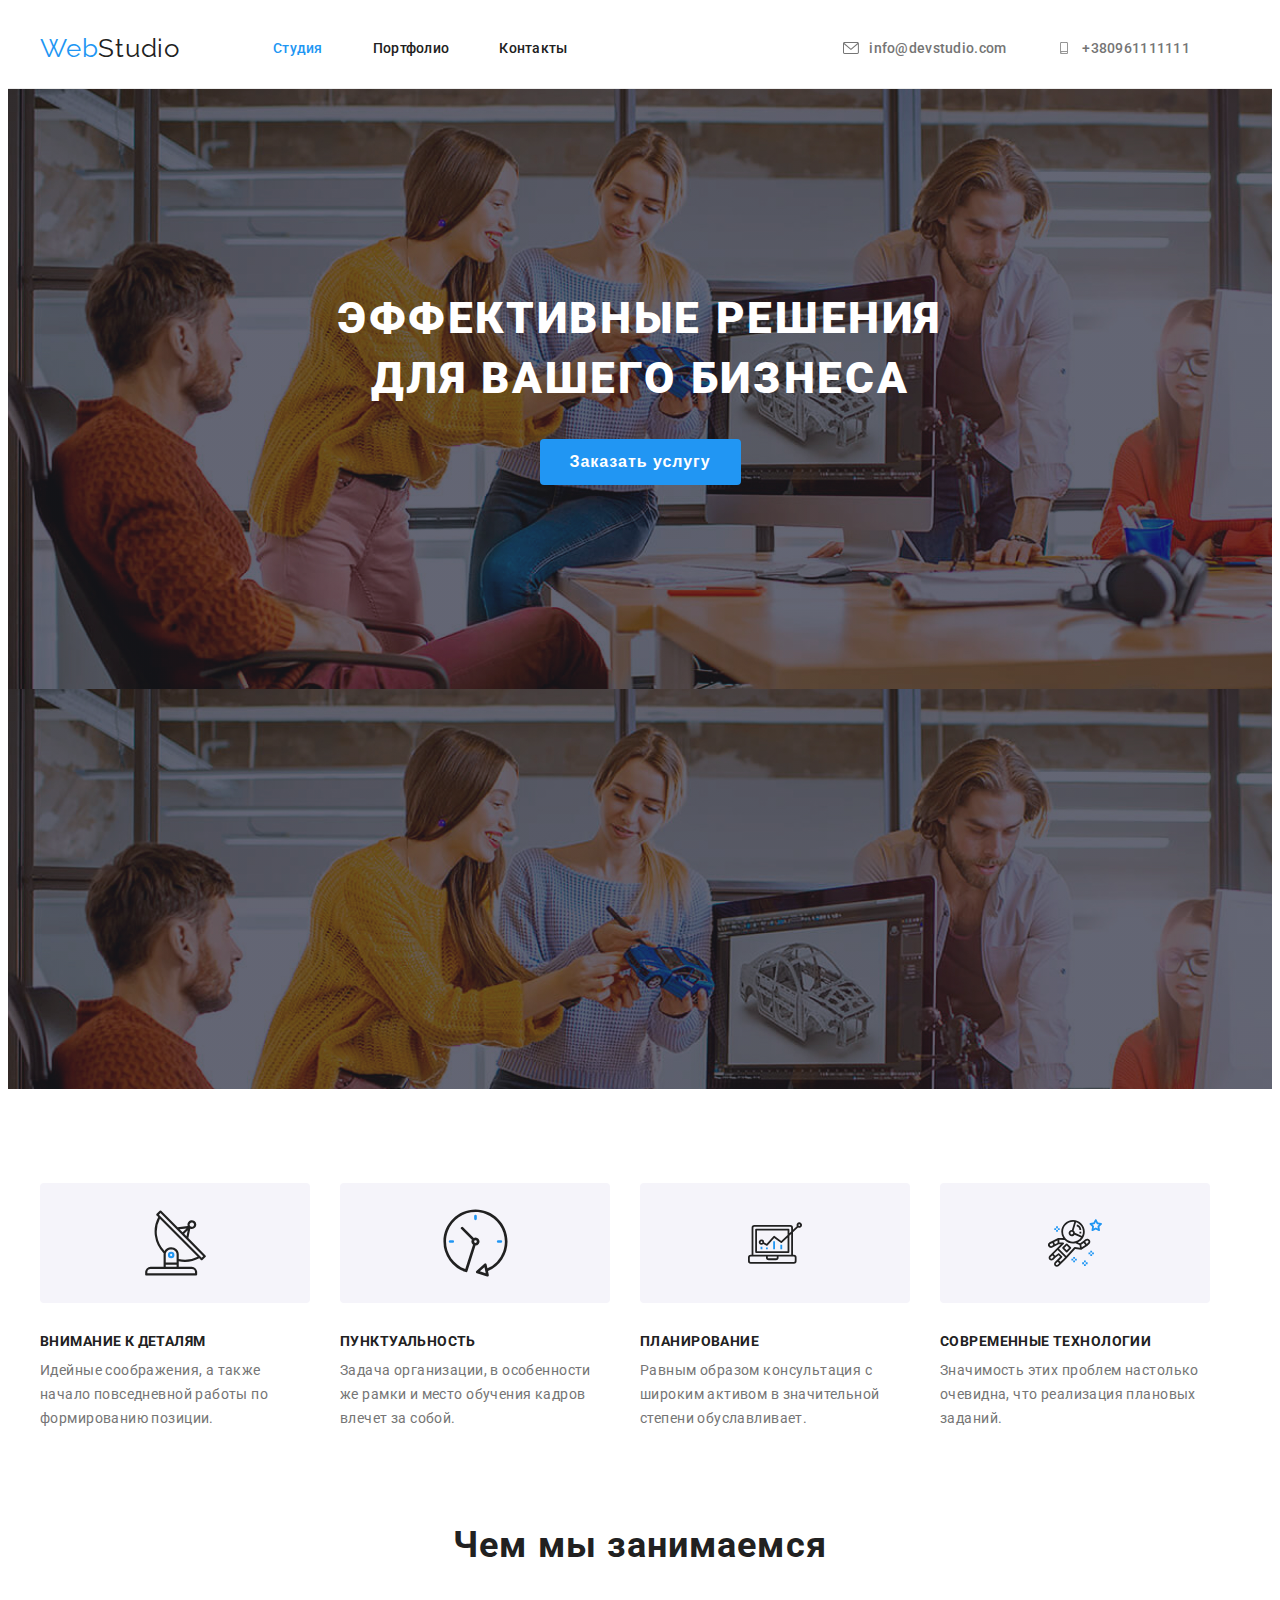
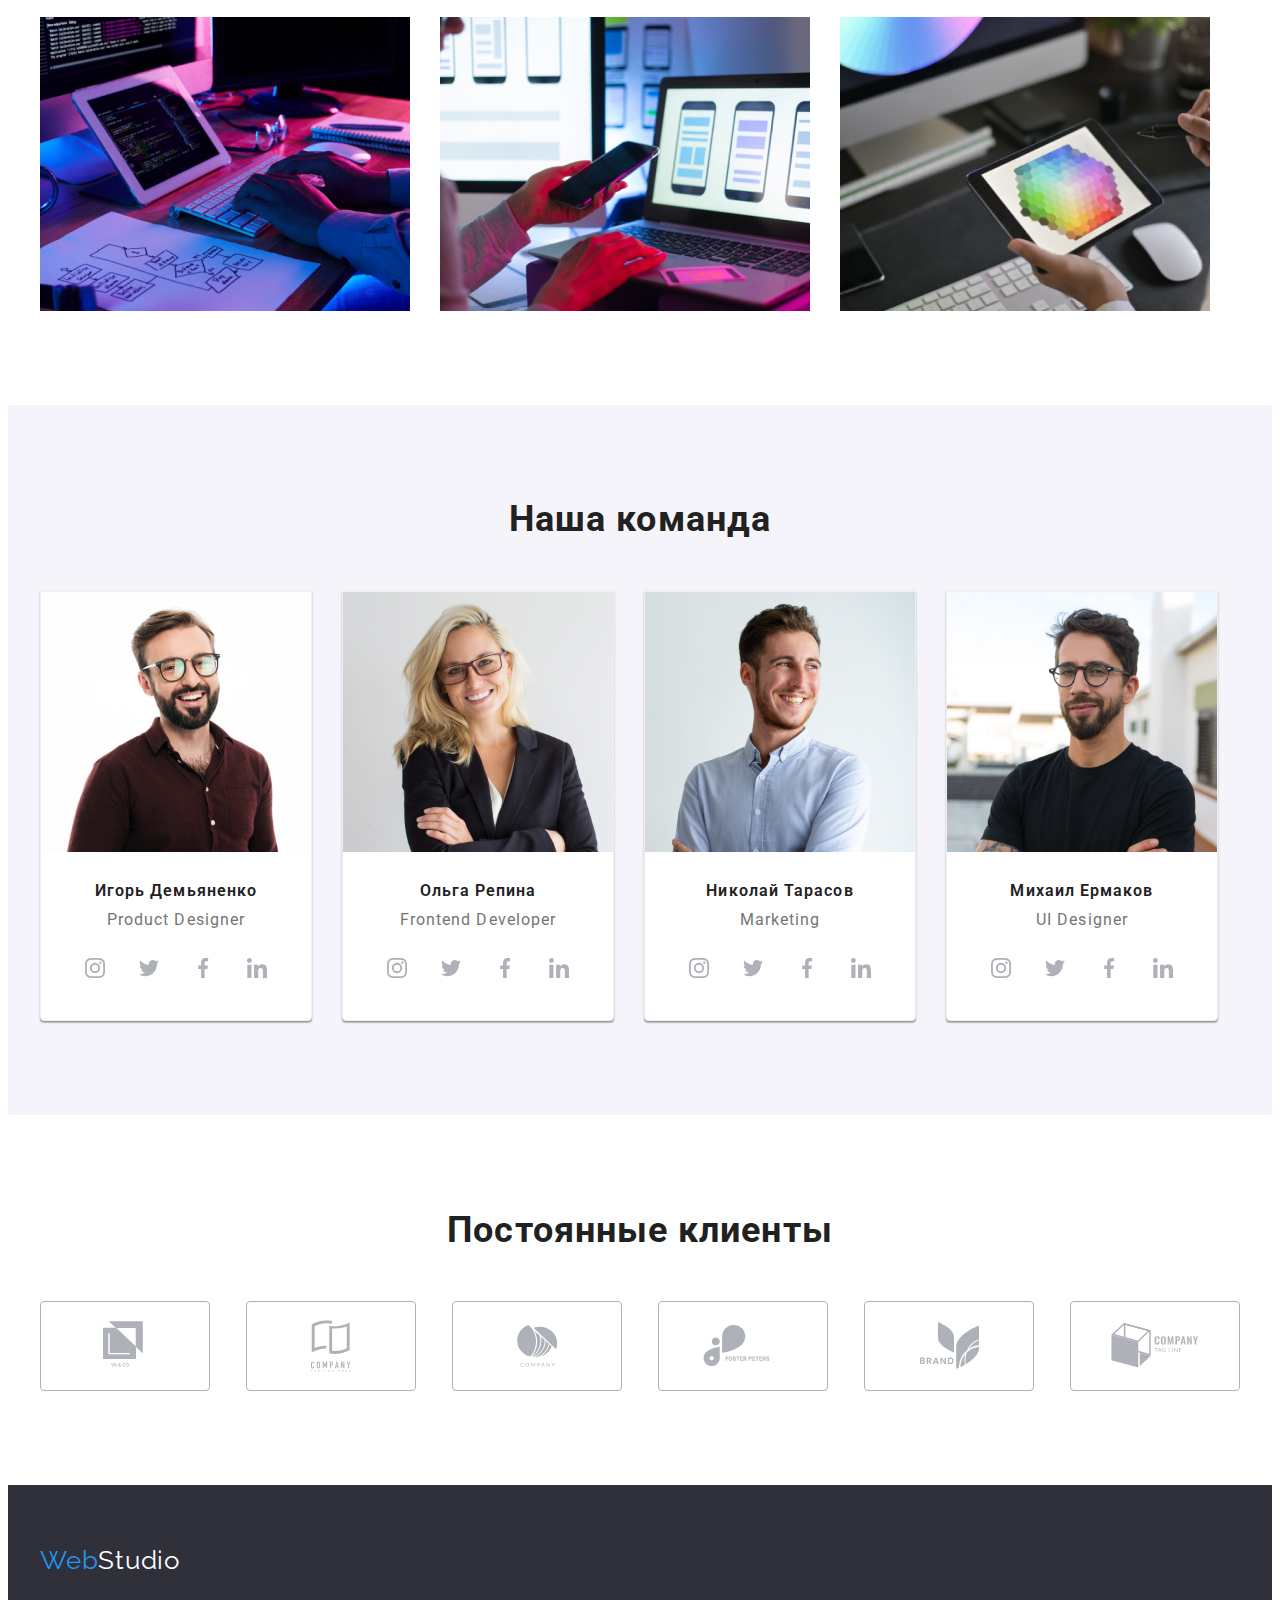
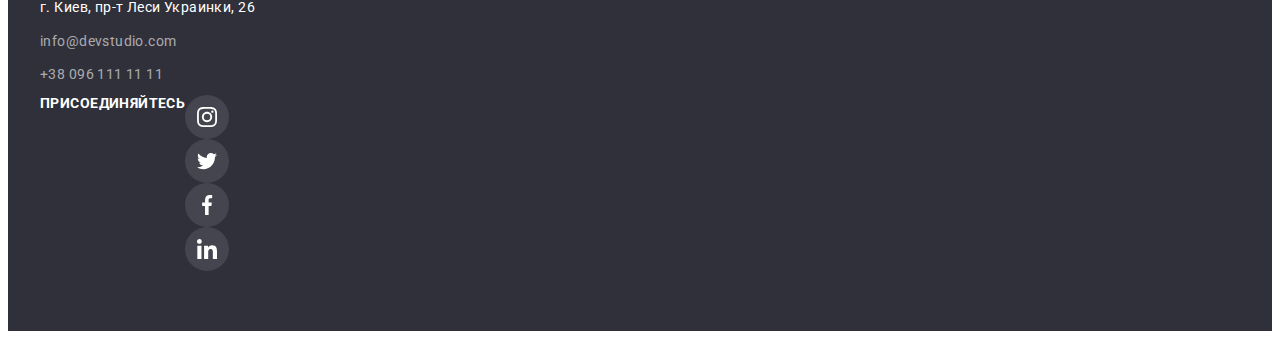
==== commit eda17545: "доделать ховер и футер" ====
--- a/index.html
+++ b/index.html
@@ -51,22 +51,48 @@
                  <button class="button" type="button">Заказать услугу</button>
             </div>
         </section>
+    <!--features-->    
         <section class="features">
             <div class="conteiner"> 
+                <h2 style="display: none;">Преимущества</h2>
                 <ul class="post-list list">
                     <li class="post-title">
+                        <div class="benefits-div-icon">
+                            <svg class="benefits-icon" width="65" height="70">
+                                <use href="./images/sprite.svg#icon-antenna"> 
+                                </use>
+                            </svg>
+                        </div>
                         <h4 class="post-title-text">Внимание к деталям</h4>    
                         <p class="text">Идейные соображения, а также начало повседневной работы по формированию позиции.</p>
                     </li>   
                     <li class="post-title">
+                        <div class="benefits-div-icon">
+                            <svg class="benefits-icon" width="67" height="70">
+                                <use href="./images/sprite.svg#icon-clock"> 
+                                </use>
+                            </svg>
+                        </div>
                         <h4 class="post-title-text">Пунктуальность</h4>
                         <p class="text">Задача организации, в особенности же рамки и место обучения кадров влечет за собой.</p>
                     </li>
                     <li class="post-title">
+                        <div class="benefits-div-icon">
+                            <svg class="benefits-icon" width="54" height="70">
+                                <use href="./images/sprite.svg#icon-diagram"> 
+                                </use>
+                            </svg>
+                        </div>
                        <h4 class="post-title-text">Планирование</h4>
                        <p class="text">Равным образом консультация с широким активом в значительной степени обуславливает.</p>
                     </li>
                     <li class="post-title">
+                        <div class="benefits-div-icon">
+                            <svg class="benefits-icon" width="54" height="60">
+                                <use href="./images/sprite.svg#icon-astronaut"> 
+                                </use>
+                            </svg>
+                        </div>
                         <h4 class="post-title-text">Современные технологии</h4>
                         <p class="text">Значимость этих проблем настолько очевидна, что реализация плановых заданий.</p>
                     </li>   
@@ -245,6 +271,7 @@
             </ul>
         </div>
     </section>
+    <!--costumers-->
         <section class="our-costumers">
             <div class="conteiner">
             <h3 class="our-costumers-h">Постоянные клиенты</h3>
@@ -312,31 +339,31 @@
             </div>
             <div class="joing-us">
                 <p class="join">Присоединяйтесь</p>
-                <ul class="social-list list">
-                <li class="social-list-item">
-                    <a href="" class="social-list-link link">
-                        <svg class="social-list-icon">
+                <ul class="social-list-footer list">
+                <li class="social-list-item-footer">
+                    <a href="" class="social-list-link-footer link">
+                        <svg class="social-list-icon-footer">
                             <use href="./images/sprite.svg#icon-instagram"></use>
                         </svg>
                     </a>
                 </li>
-                <li class="social-list-item">
-                    <a href="" class="social-list-link link">
-                        <svg class="social-list-icon">
+                <li class="social-list-item-footer">
+                    <a href="" class="social-list-link-footer link">
+                        <svg class="social-list-icon-footer">
                             <use href="./images/sprite.svg#icon-twitter"></use>
                         </svg>
                     </a>
                 </li>
-                <li class="social-list-item">
-                    <a href="" class="social-list-link link">
-                        <svg class="social-list-icon">
+                <li class="social-list-item-footer">
+                    <a href="" class="social-list-link-footer link">
+                        <svg class="social-list-icon-footer">
                             <use href="./images/sprite.svg#icon-facebook"></use>
                         </svg>
                     </a>
                 </li>
-                <li class="social-list-item">
-                    <a href="" class="social-list-link link">
-                        <svg class="social-list-icon">
+                <li class="social-list-item-footer">
+                    <a href="" class="social-list-link-footer link">
+                        <svg class="social-list-icon-footer">
                             <use href="./images/sprite.svg#icon-linkedin"></use>
                         </svg>
                     </a>
--- a/css/styles.css
+++ b/css/styles.css
@@ -195,17 +195,31 @@
     height:  600px;
   }
 
-   /*==========section-title===========*/
+   /*==========features===========*/
   
   .features{
     padding-top: 94px;
     padding-bottom: 94px;
   }
+  .benefits-div-icon{
+  width: 270px;
+  height: 120px;
+  box-sizing: border-box;
+  border-radius: 4px;
+  display: flex;
+  justify-content: center;
+  align-items: center;
+  background: #F5F4FA;
+  border-radius: 4px;
+  margin-bottom: 30px;
+}
+
   .post-list{
   display: flex;
   }
   .post-title{
     width: 270px;
+    
     }
     .post-title:not(:last-child){
       margin-right: 30px;
@@ -297,6 +311,8 @@
  background-color: #FFFFFF;
  border: 1px solid #EEEEEE;
  box-sizing: border-box;
+ box-shadow: 0px 1px 3px rgba(0, 0, 0, 0.12), 0px 1px 1px rgba(0, 0, 0, 0.14), 0px 2px 1px rgba(0, 0, 0, 0.2);
+ border-radius: 0px 0px 4px 4px;
 }
 .our-names {
   font-weight: 600;
@@ -379,16 +395,20 @@
   display: flex;
   justify-content: center;
   align-items: center;
-}
-.client-list-link:hover
-.client-list-link:focus{
+  fill: #AFB1B8;
+  
+}
+/*.client-list-link:hover .client-icon
+.client-list-link:focus .client-icon{
   border-color: var(--hover-color);
-}
+}*/
+
+
 .client-list-link:focus 
 .client-list-link:hover {
-  fill: var(--hover-color);
-}
-.client-icon{
+  color: var(--hover-color);
+}
+/*.client-icon{
   fill: #AFB1B8;;
 }
 
@@ -398,13 +418,11 @@
     padding: 60px 0;
     background: var(--bg-color);
   }
-  .join-us{
+  .joing-us{
     display: flex;
-    padding: 72px 70px;
+    justify-content: baseline;
   }
   .join{
-    display: inline-block;
-    justify-content: baseline;
   font-weight: 700;
   font-size: 14px;
   line-height: 1.142;
@@ -412,6 +430,37 @@
   text-transform: uppercase;
   color: #FFFFFF;
   margin-bottom: 20px;
+  }
+  .social-list-link-footer:not(:last-child){
+    margin-right: 10px;
+    
+  }
+  .social-list-icon-footer{
+    display: flex;
+    align-items: center;
+    width: 20px;
+    height: 20px;
+    fill: #ffffff; 
+  }
+  
+  
+  .social-list-link-footer{
+    display: flex;
+    justify-content: center;
+    align-items: center;
+    width: 44px;
+    height: 44px;
+    background-color: rgba(255, 255, 255, 0.1);;
+    border-radius: 50%;
+  }
+
+  .social-list-link-footer:hover,
+  .social-list-link-footer:focus{
+  background-color: var(--hover-color);
+  }
+  .social-list-link-footer:hover .social-list-icon-footer,
+  .social-list-link-footer:focus .social-list-icon-footer{
+    fill: #ffffff;
   }
 
   .logo-2 {
@@ -464,7 +513,7 @@
   }
 
 /*===========PORTFOLIO============*/
-/*---buttons такаие же как и встудии--*/
+
 .main-title{
   padding-top: 94px;
   padding-bottom: 94px;
@@ -507,13 +556,14 @@
     .portfolio-button:hover,
     .portfolio-button:focus
      {
-       cursor: pointer;
+      cursor: pointer;
       background-color: var(--hover-color);
       color: #FFFFFF;
     }
 .btn-link:not(:last-child){
   margin-right: 8px;
 }
+/*===========main-title=======*/
 .link-title-img{
   display: flex;
   flex-wrap: wrap;
@@ -525,18 +575,19 @@
   margin-bottom: 30px;
   background-color: #FFFFFF;
   border: 1px solid #EEEEEE;
-  box-sizing: border-box;
-  box-shadow: 
-  0px 1px 1px rgba(0, 0, 0, 0.12), 
-  0px 4px 4px rgba(0, 0, 0, 0.06), 
-  1px 4px 6px rgba(0, 0, 0, 0.16);
+ 
 }
 .navigation-link:nth-child(3n){
   margin-right: 0;
 }
+.navigation-link-img{
+  display: block;
+}
 .navigation-link-img:focus
 .navigation-link-img:hover{
-  color: var(--hover-color);
+  box-shadow: 0px 1px 1px rgba(0, 0, 0, 0.12), 
+  0px 4px 4px rgba(0, 0, 0, 0.06),
+   1px 4px 6px rgba(0, 0, 0, 0.16);
 
 }
 .our-works {
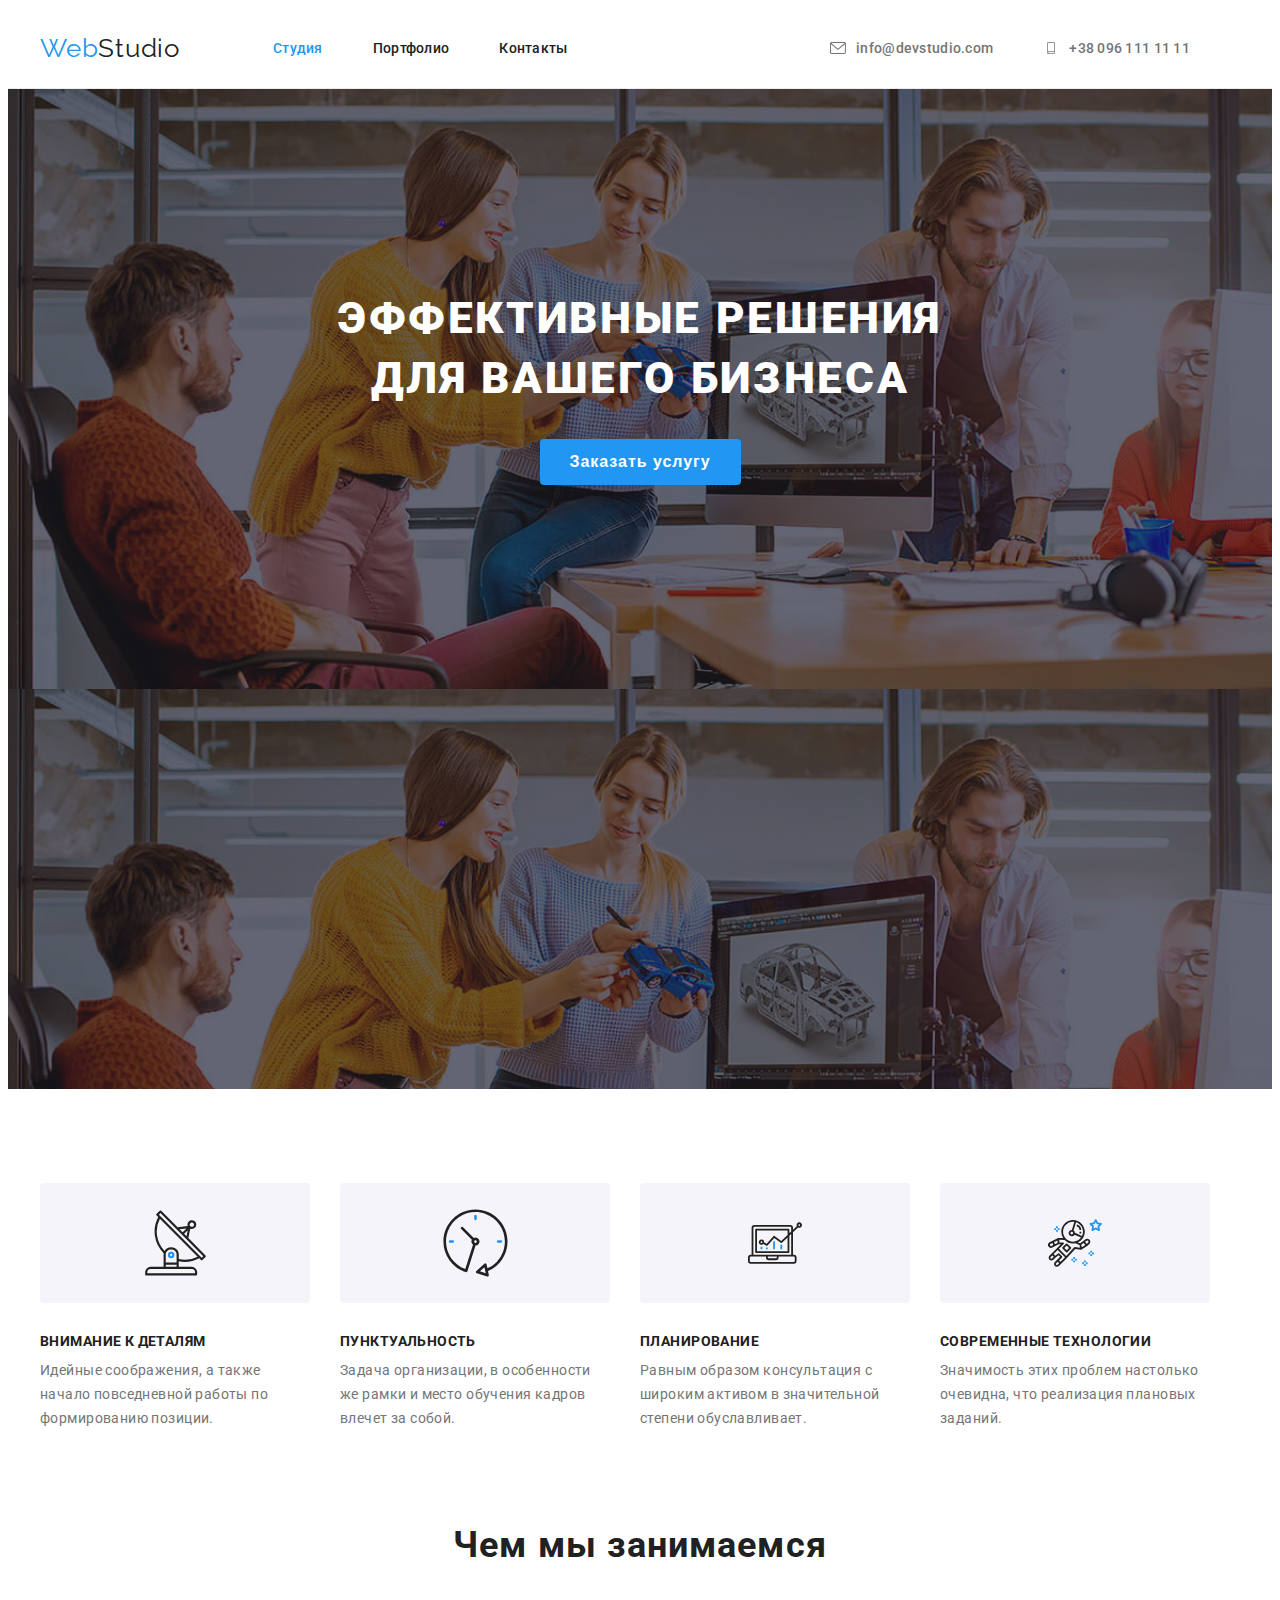
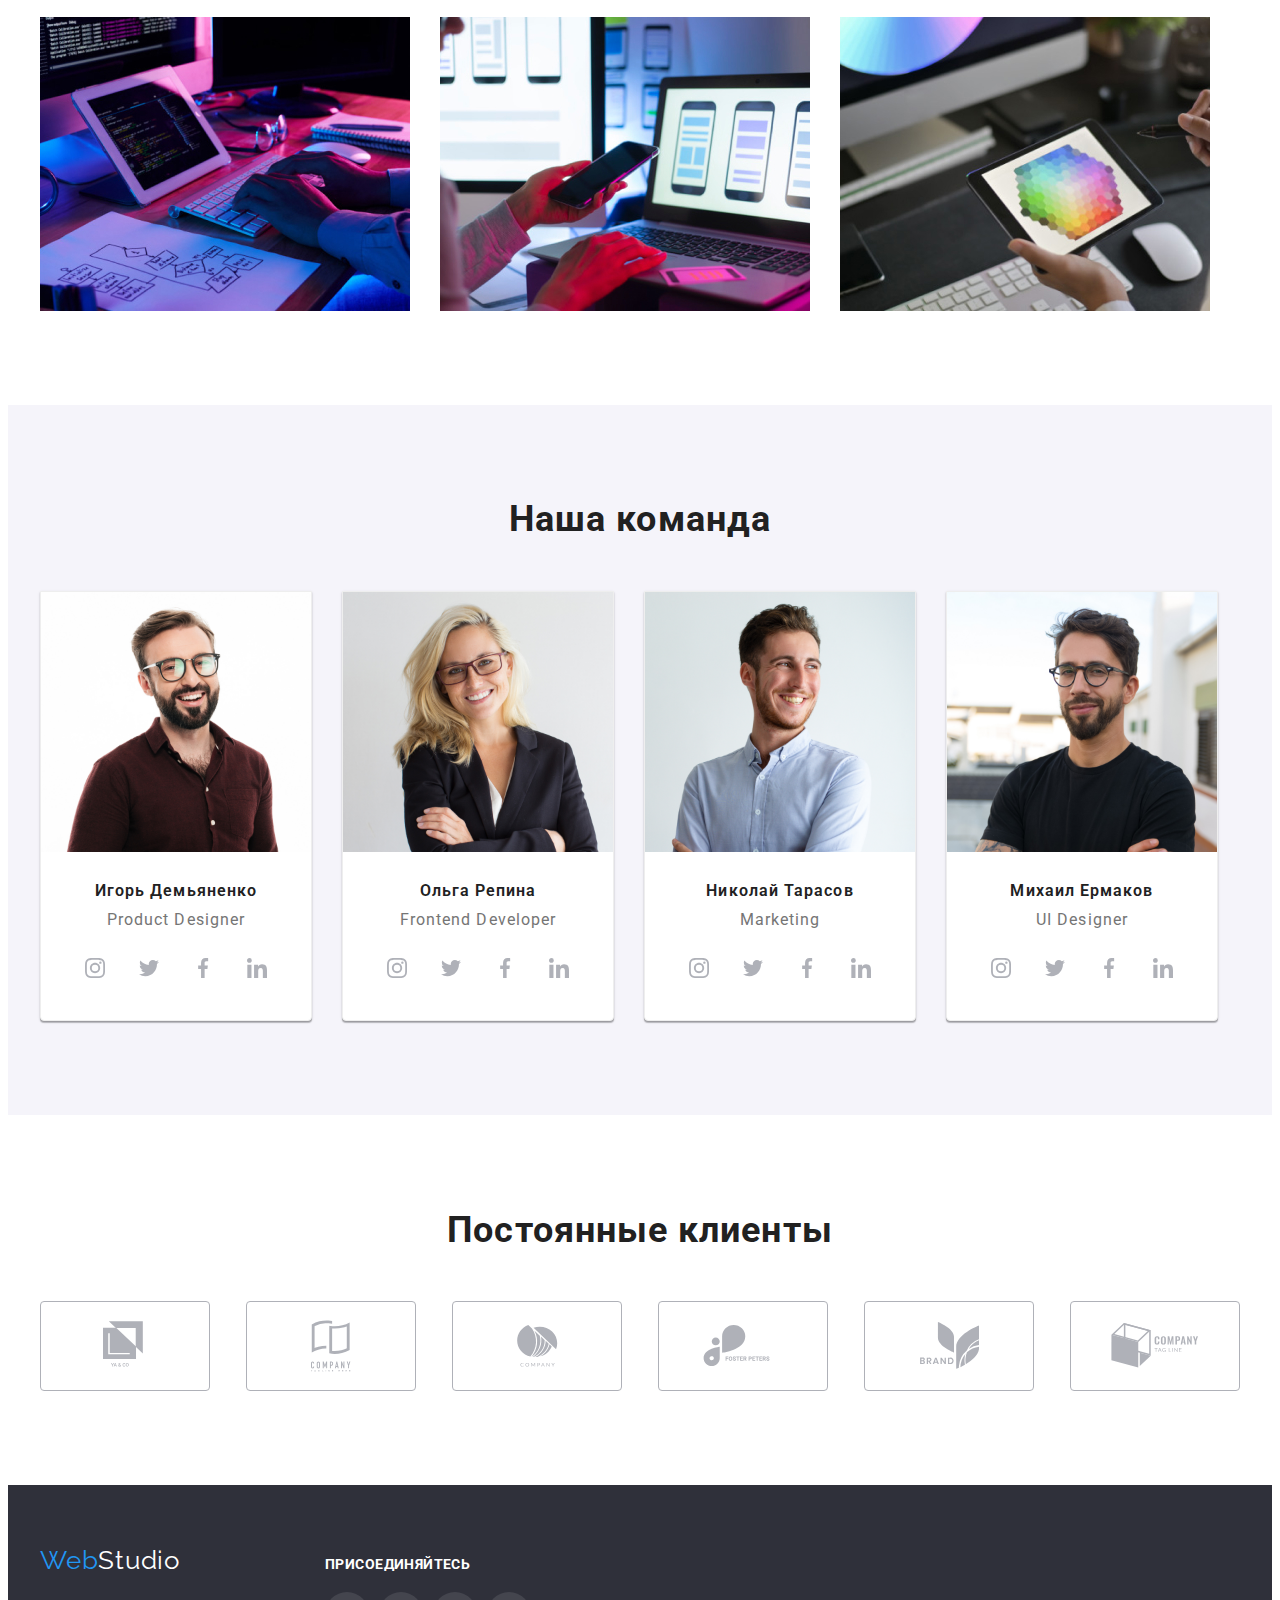
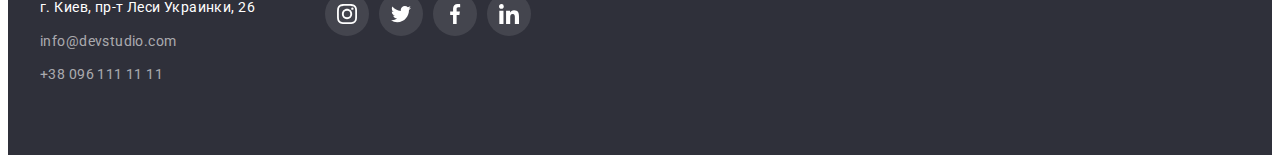
==== commit 39f57fa1: "готовая работа" ====
--- a/index.html
+++ b/index.html
@@ -38,7 +38,7 @@
                 <li><a class="contacts-link link" href="tel:+380961111111">
                     <svg class="contact-icon">
                         <use href="./images/sprite.svg#icon-smartphone"></use>
-                    </svg>+380961111111</a>
+                    </svg>+38 096 111 11 11</a>
                 </li>
             </ul>  
         </div> 
@@ -323,7 +323,7 @@
         </section>
     </main>
     <footer id="footer" class="footer"> 
-        <div class="conteiner">
+        <div class="conteiner footer-elements">
             <div class="right">
             <a class="logo-link-2 link" href="./index.html"><span class="logo-2">Web</span>Studio</a>
                 <address>
@@ -370,9 +370,7 @@
                 </li>
             </ul>
             </div>
-            
-        </div>
-        
+        </div>   
 </footer>
 </body>   
 </html>--- a/css/styles.css
+++ b/css/styles.css
@@ -385,6 +385,9 @@
   width: 170px;
   height: 90px;
 }
+.client-icon{
+  fill: #AFB1B8;
+}
 .client-list-link{
   width: 100%;
   height: 100%;
@@ -395,21 +398,16 @@
   display: flex;
   justify-content: center;
   align-items: center;
-  fill: #AFB1B8;
-  
-}
-/*.client-list-link:hover .client-icon
+  color: #AFB1B8;
+  fill: currentColor;
+}
+.client-list-link:focus,
+.client-list-link:hover{
+  border-color: var(--hover-color);
+}
+.client-list-link:hover .client-icon,
 .client-list-link:focus .client-icon{
-  border-color: var(--hover-color);
-}*/
-
-
-.client-list-link:focus 
-.client-list-link:hover {
-  color: var(--hover-color);
-}
-/*.client-icon{
-  fill: #AFB1B8;;
+  fill: var(--hover-color);
 }
 
 
@@ -418,9 +416,14 @@
     padding: 60px 0;
     background: var(--bg-color);
   }
+
+.footer-elements{
+  display: flex;
+  align-items: baseline;
+  }
+
   .joing-us{
-    display: flex;
-    justify-content: baseline;
+    margin-left: 70px;
   }
   .join{
   font-weight: 700;
@@ -431,12 +434,14 @@
   color: #FFFFFF;
   margin-bottom: 20px;
   }
-  .social-list-link-footer:not(:last-child){
+  .social-list-footer{
+    display: flex;
+  }
+  .social-list-item-footer:not(:last-child){
     margin-right: 10px;
     
   }
   .social-list-icon-footer{
-    display: flex;
     align-items: center;
     width: 20px;
     height: 20px;
@@ -554,8 +559,7 @@
   }
   
     .portfolio-button:hover,
-    .portfolio-button:focus
-     {
+    .portfolio-button:focus{
       cursor: pointer;
       background-color: var(--hover-color);
       color: #FFFFFF;
@@ -583,7 +587,7 @@
 .navigation-link-img{
   display: block;
 }
-.navigation-link-img:focus
+.navigation-link-img:focus,
 .navigation-link-img:hover{
   box-shadow: 0px 1px 1px rgba(0, 0, 0, 0.12), 
   0px 4px 4px rgba(0, 0, 0, 0.06),
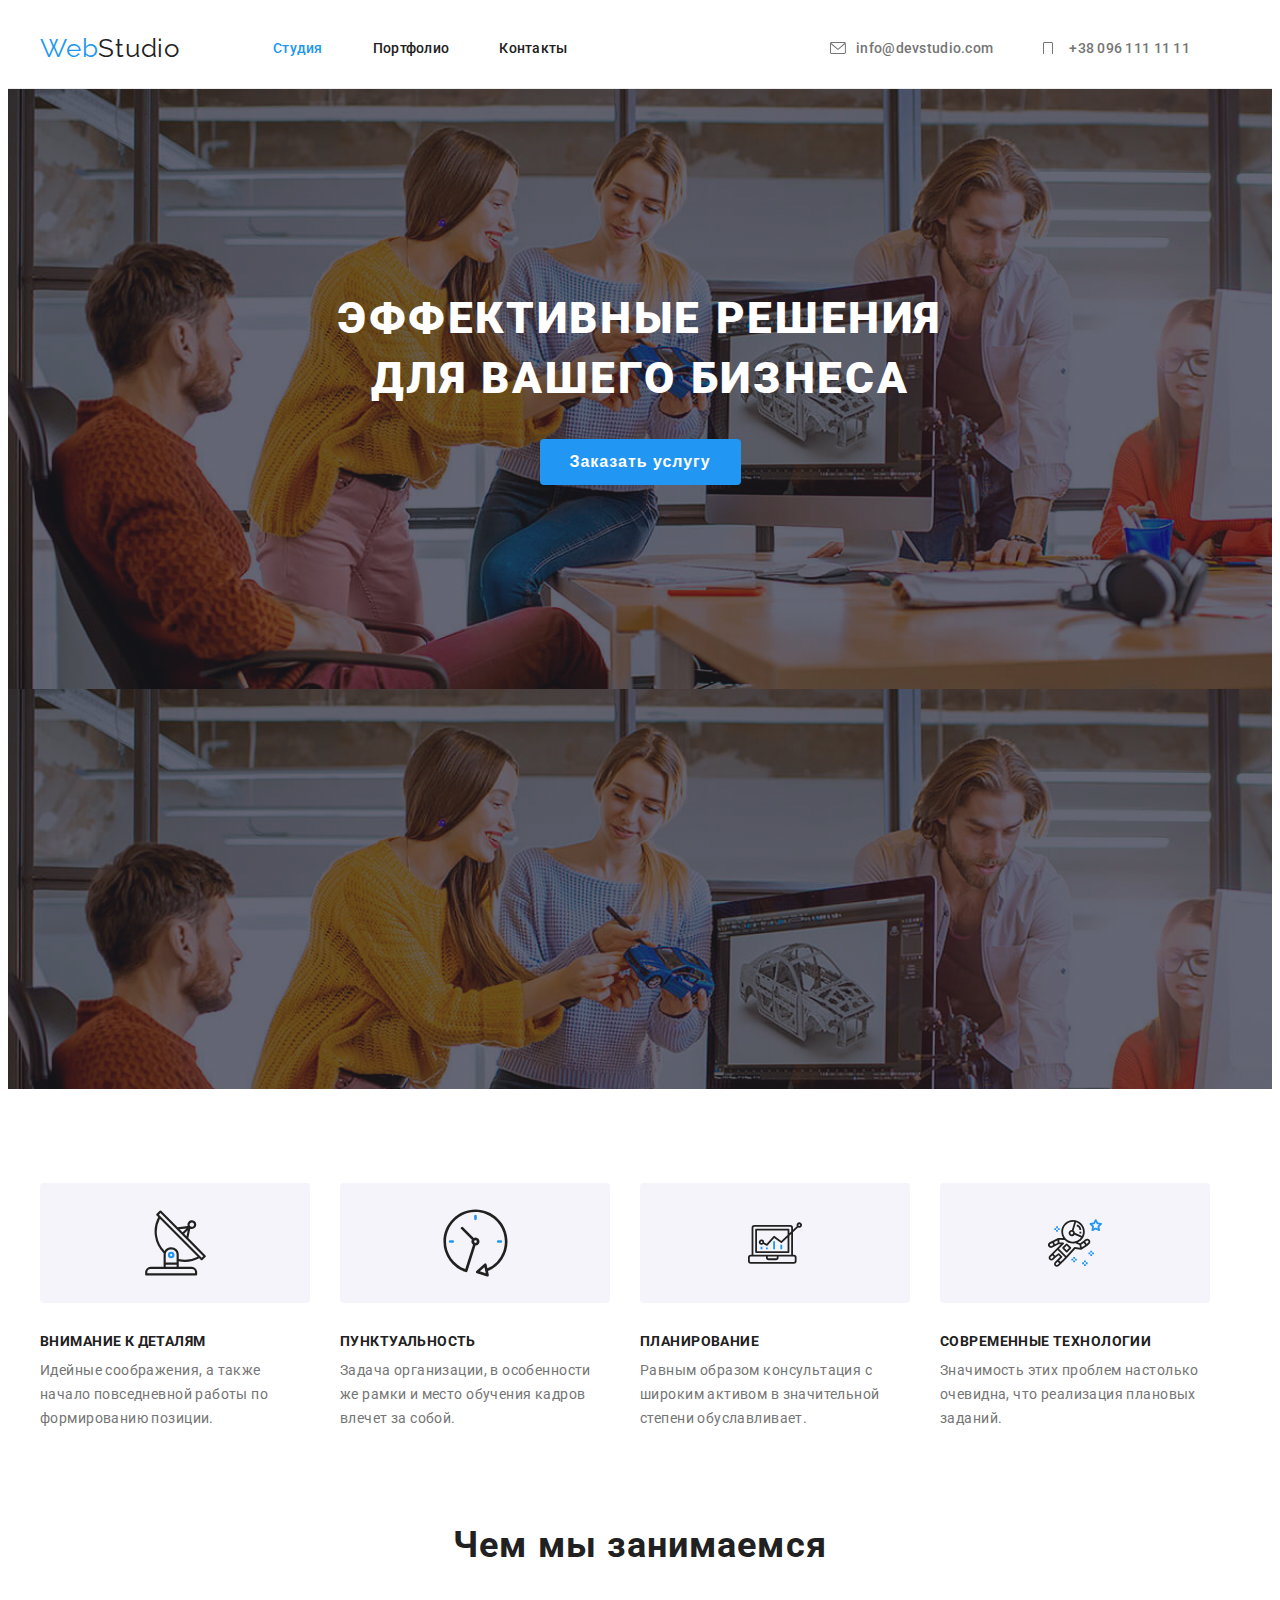
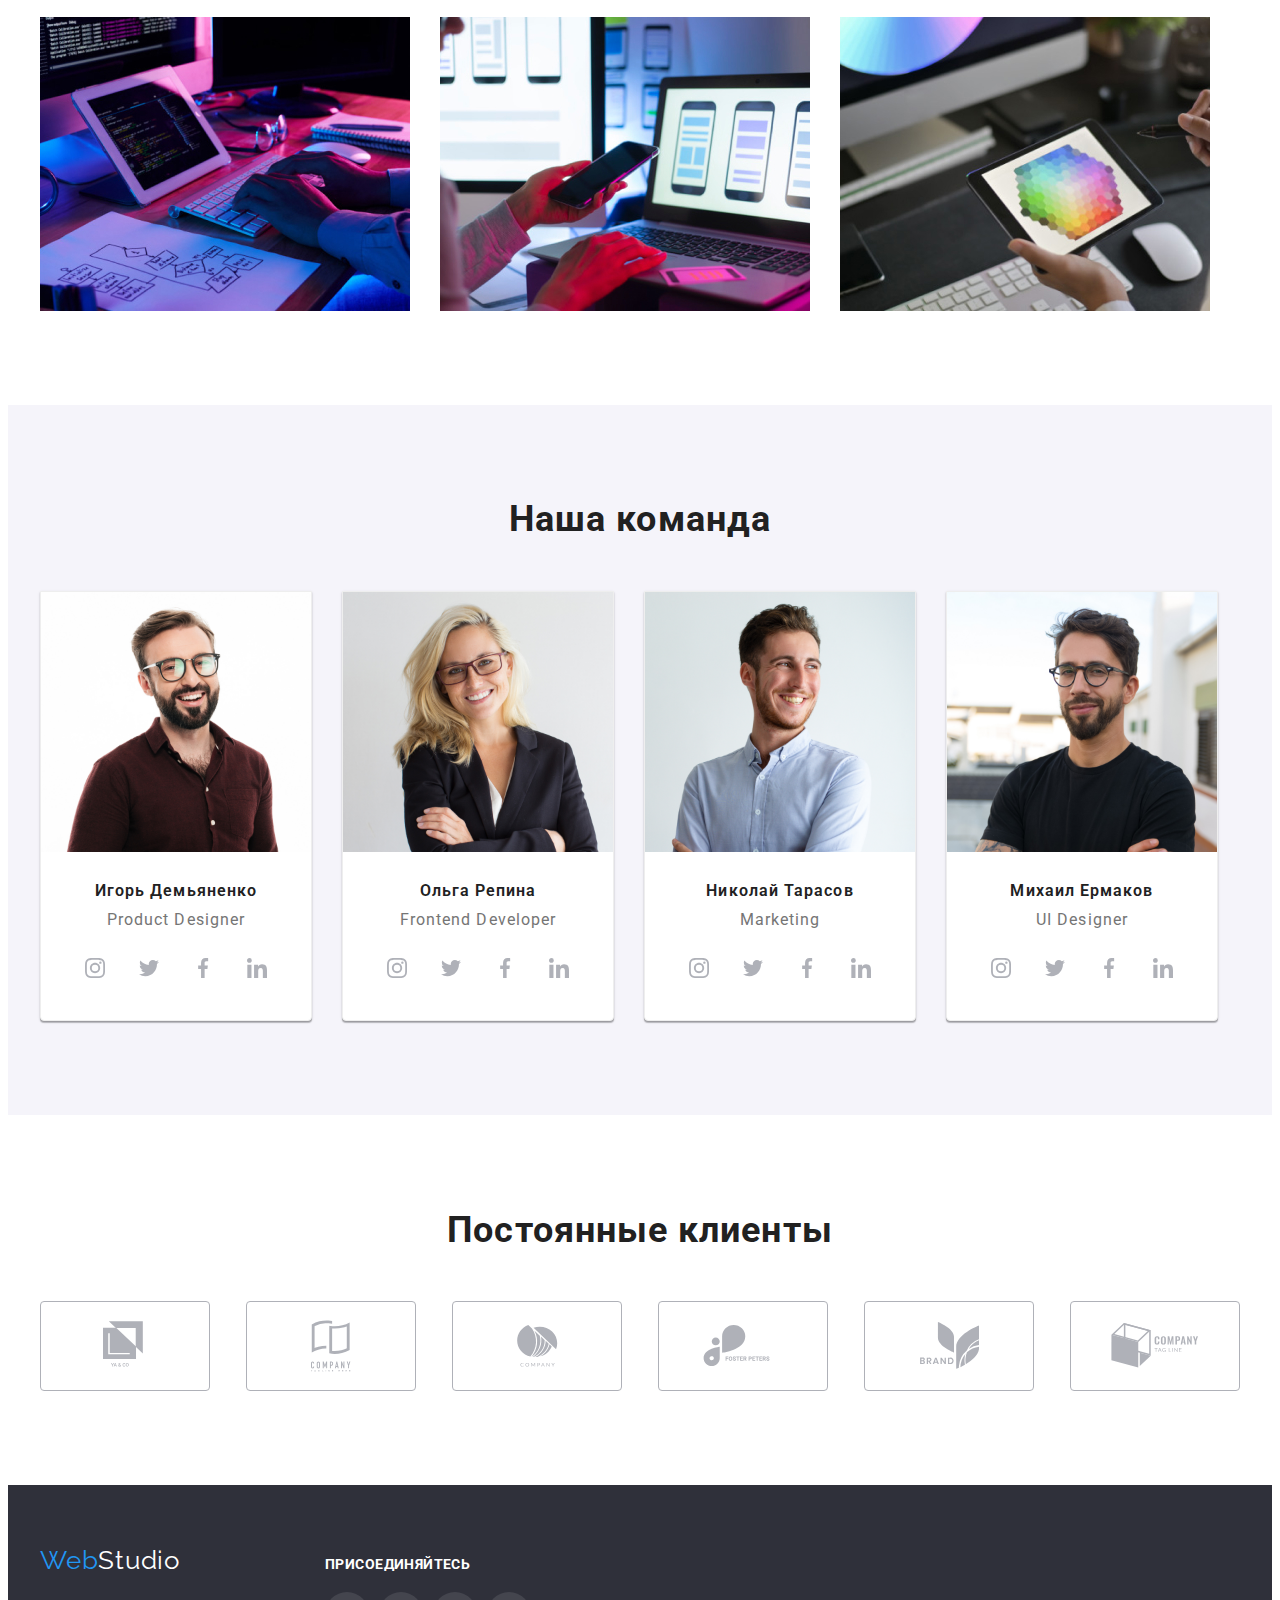
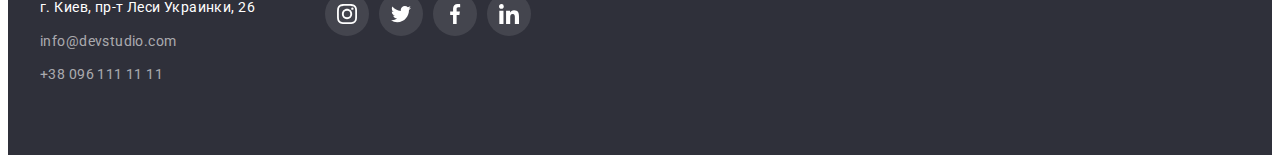
==== commit 56e20e29: "фокус для портфолио" ====
--- a/index.html
+++ b/index.html
@@ -32,12 +32,12 @@
             <ul class="list contacts-list">
                 <li><a class="contacts-link link"  href="mailto:info@devstudio.com">
                     <svg class="contact-icon">
-                       <use href="./images/sprite.svg#icon-mail"></use>
+                       <use href="./images/sprite.svg#icon-mail" width="16" height="12"></use>
                     </svg> info@devstudio.com</a>
                 </li>
                 <li><a class="contacts-link link" href="tel:+380961111111">
                     <svg class="contact-icon">
-                        <use href="./images/sprite.svg#icon-smartphone"></use>
+                        <use href="./images/sprite.svg#icon-smartphone" width="10" height="16"></use>
                     </svg>+38 096 111 11 11</a>
                 </li>
             </ul>  
@@ -298,21 +298,21 @@
                     </a>
                 </li>
                 <li class="client-link">
-                    <a href="" class="client-list-link">
+                    <a href="#" class="client-list-link">
                         <svg class="client-icon" width="80" height="42">
                             <use href="./images/sprite.svg#icon-logo4"></use>
                         </svg>
                     </a>
                 </li>
                 <li class="client-link">
-                    <a href="" class="client-list-link">
+                    <a href="#" class="client-list-link">
                         <svg class="client-icon" width="59" height="47">
                             <use href="./images/sprite.svg#icon-logo5"></use>
                     </svg>
                     </a>
                 </li>
                 <li class="client-link">
-                    <a href="" class="client-list-link">
+                    <a href="#" class="client-list-link">
                         <svg class="client-icon" width="88" height="45">
                             <use href="./images/sprite.svg#icon-logo6"></use>
                         </svg>
--- a/css/styles.css
+++ b/css/styles.css
@@ -308,6 +308,7 @@
 margin-right: 30px;
 }
 .our-team-list{
+ width: calc((100% 3*30px) /4);
  background-color: #FFFFFF;
  border: 1px solid #EEEEEE;
  box-sizing: border-box;
@@ -319,6 +320,7 @@
   font-size: 16px;
   line-height: 1.18;
   color: var(--text-color);
+  margin-bottom: 10px;
 }
 
 .our-names {
@@ -326,7 +328,6 @@
 }
 
 .our-profession {
-  margin-top: 10px;
   font-weight: 400;
   font-size: 16px;
   line-height: 1.18;
@@ -587,11 +588,11 @@
 .navigation-link-img{
   display: block;
 }
-.navigation-link-img:focus,
-.navigation-link-img:hover{
+.navigation-link-img:hover,
+.navigation-link-img:focus{
   box-shadow: 0px 1px 1px rgba(0, 0, 0, 0.12), 
   0px 4px 4px rgba(0, 0, 0, 0.06),
-   1px 4px 6px rgba(0, 0, 0, 0.16);
+  1px 4px 6px rgba(0, 0, 0, 0.16);
 
 }
 .our-works {
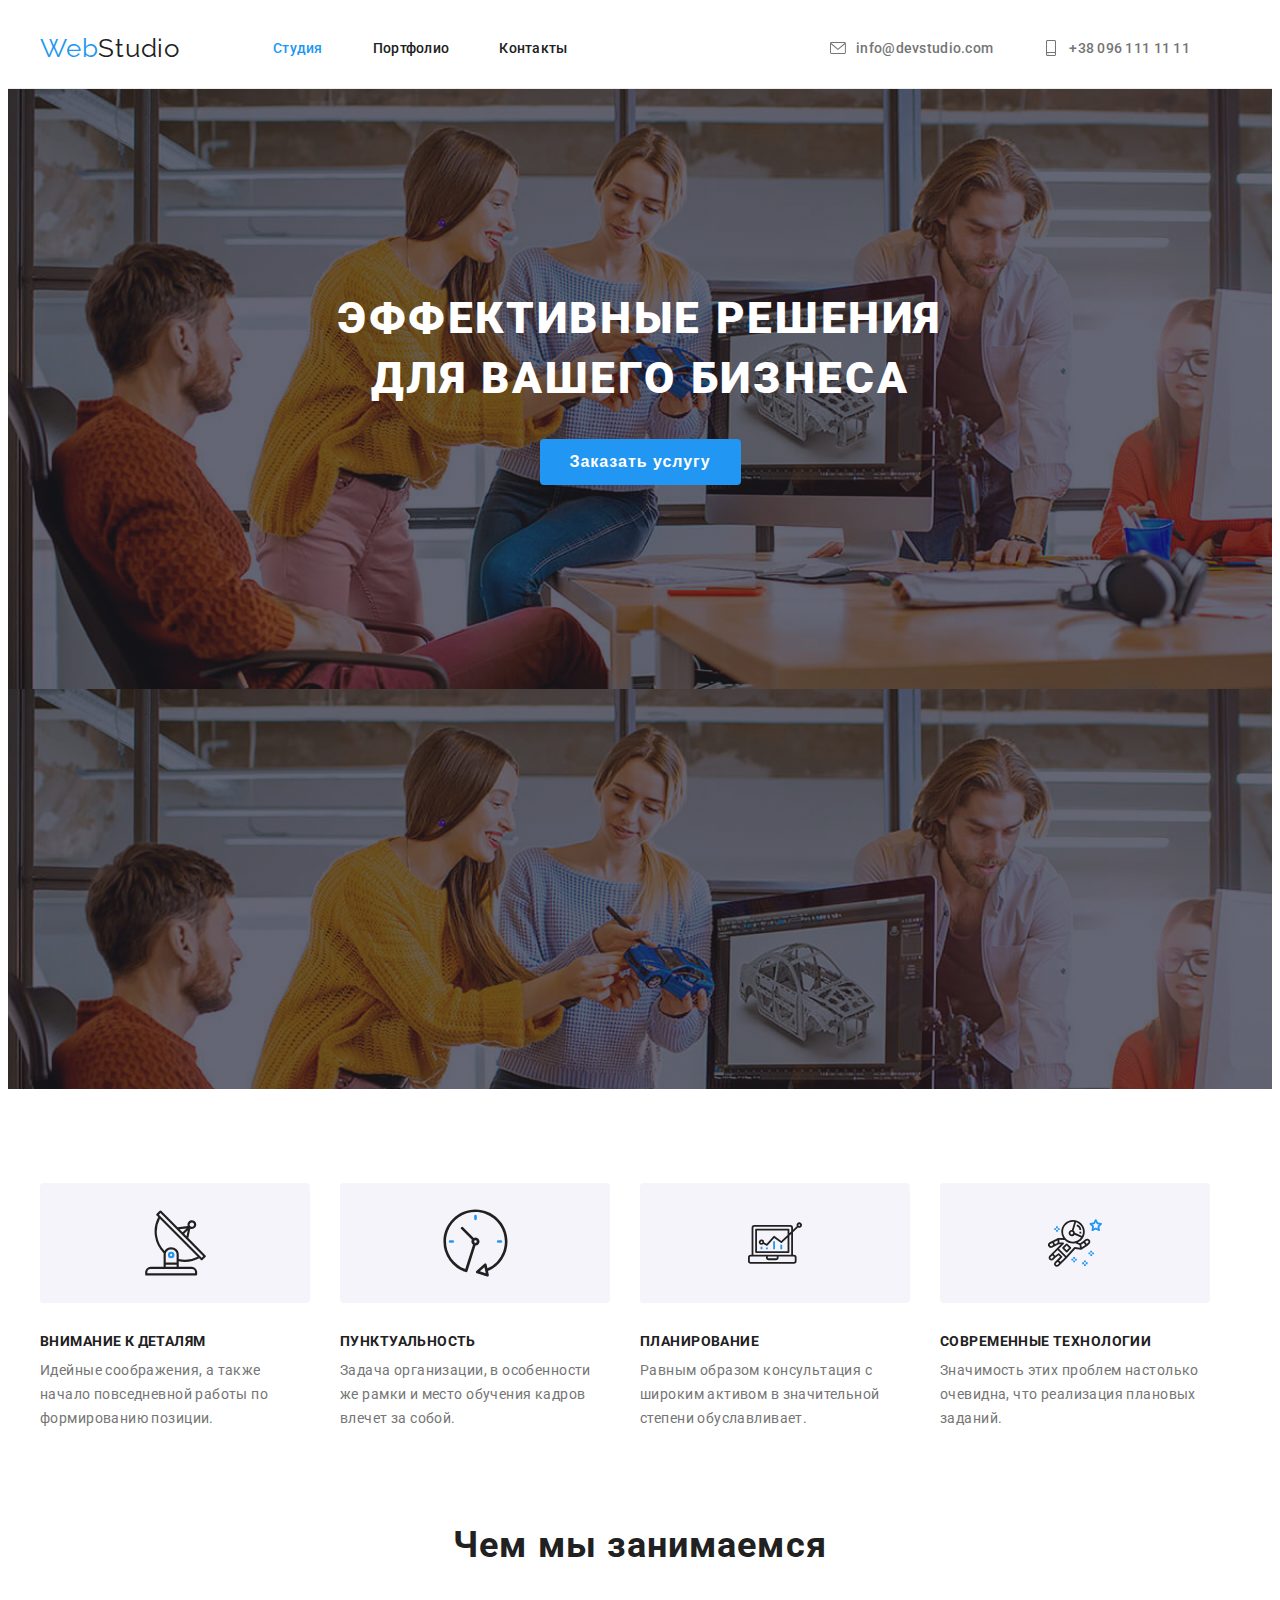
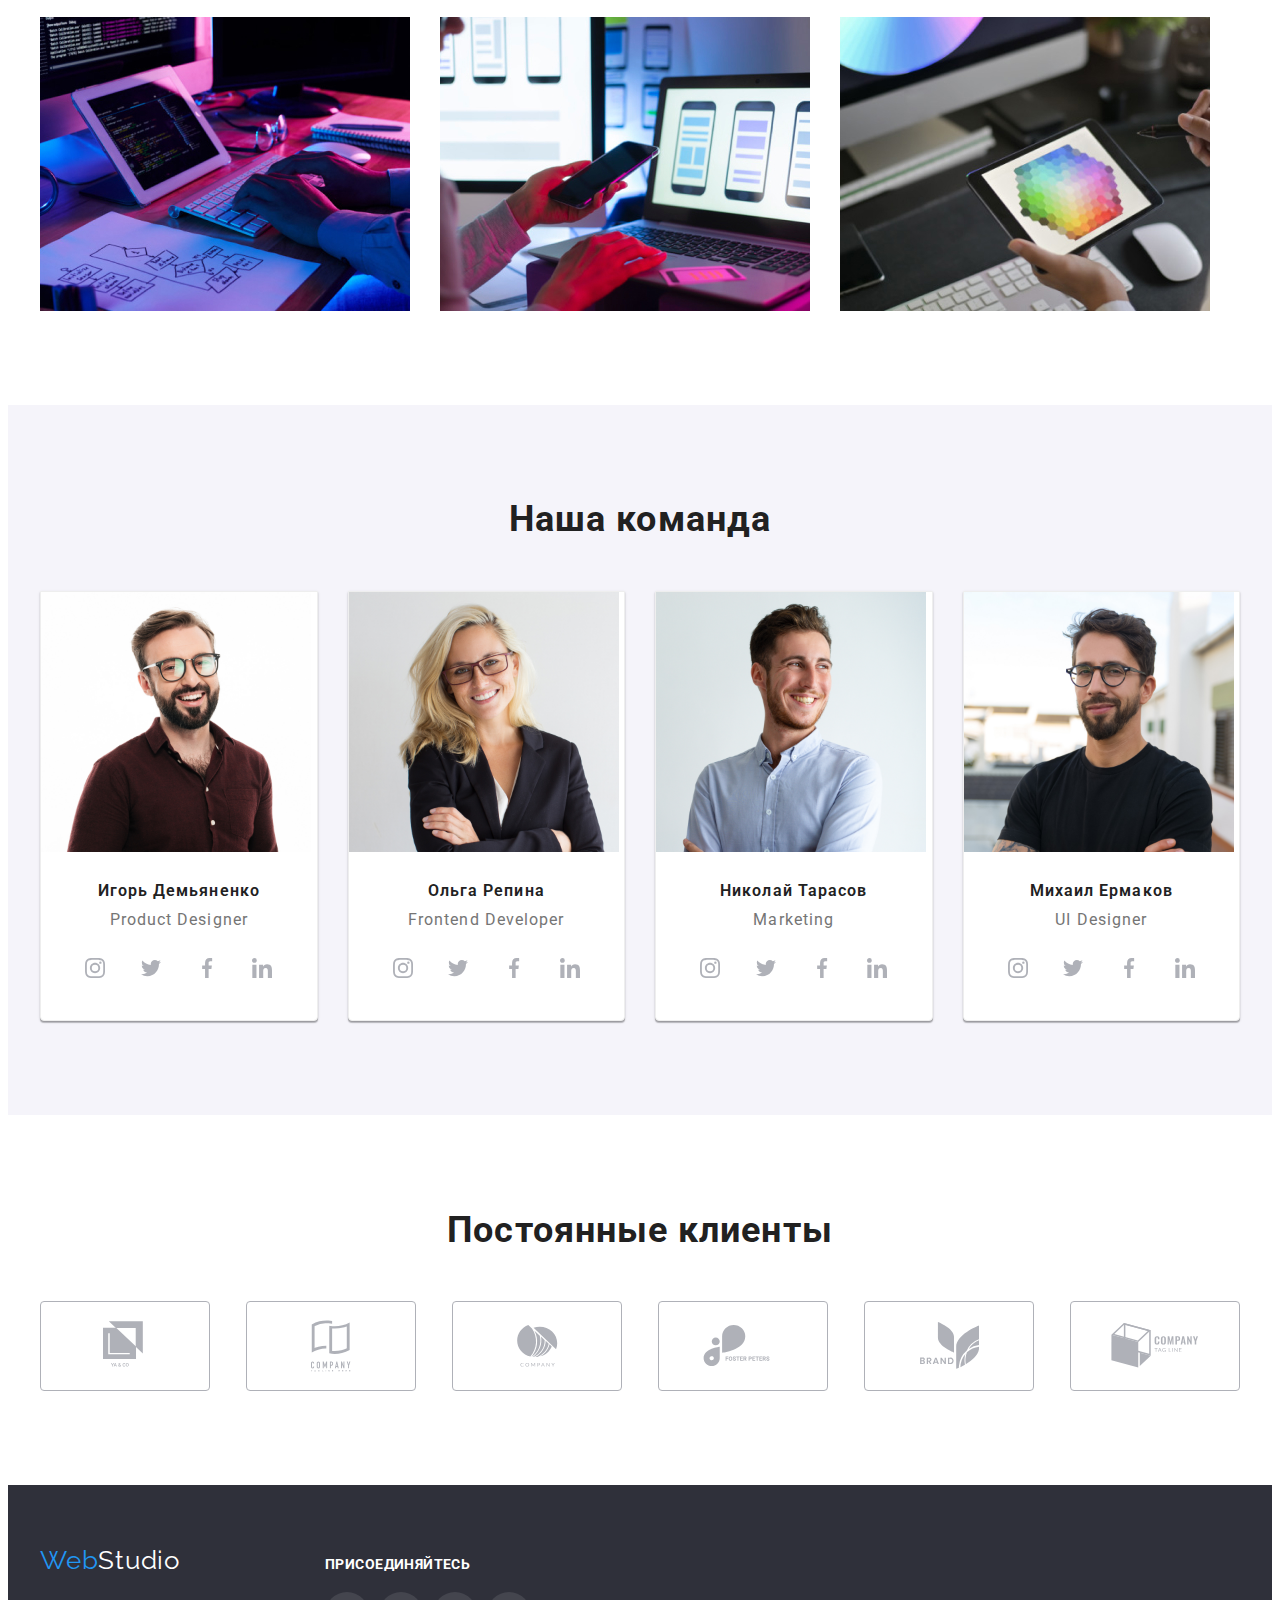
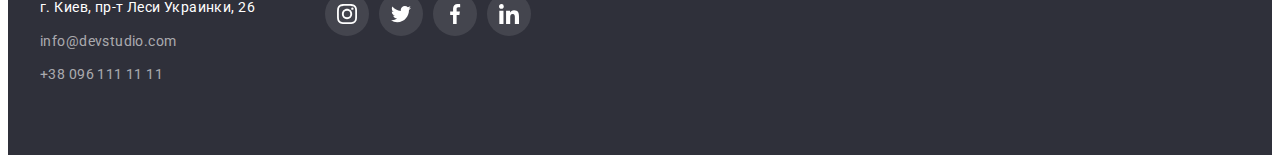
==== commit 03ac8384: "исправлены ошибки" ====
--- a/index.html
+++ b/index.html
@@ -22,7 +22,7 @@
                         <a class="navigation-list-link link current" href="./index.html">Студия</a>
                     </li>
                     <li class="navigation-list-item">
-                        <a class="navigation-list-link link" href="./portfolio.html">Портфолио</a>
+                        <a class="navigation-list-link link " href="./portfolio.html">Портфолио</a>
                     </li>
                     <li class="navigation-list-item">
                         <a class="navigation-list-link link" href="#">Контакты</a>
@@ -32,12 +32,12 @@
             <ul class="list contacts-list">
                 <li><a class="contacts-link link"  href="mailto:info@devstudio.com">
                     <svg class="contact-icon">
-                       <use href="./images/sprite.svg#icon-mail" width="16" height="12"></use>
+                       <use href="./images/sprite.svg#icon-mail"></use>
                     </svg> info@devstudio.com</a>
                 </li>
                 <li><a class="contacts-link link" href="tel:+380961111111">
                     <svg class="contact-icon">
-                        <use href="./images/sprite.svg#icon-smartphone" width="10" height="16"></use>
+                        <use href="./images/sprite.svg#icon-smartphone"></use>
                     </svg>+38 096 111 11 11</a>
                 </li>
             </ul>  
--- a/css/styles.css
+++ b/css/styles.css
@@ -126,8 +126,9 @@
     color: #2196F3;
 }
 .contact-icon{
+  display: flex;
   width: 16px;
-  height: 12px;
+  height: 16px;
   margin-right: 10px;
   fill: currentColor;
 }
@@ -308,7 +309,7 @@
 margin-right: 30px;
 }
 .our-team-list{
- width: calc((100% 3*30px) /4);
+ width: calc((100% - 3*30px) /4);
  background-color: #FFFFFF;
  border: 1px solid #EEEEEE;
  box-sizing: border-box;
